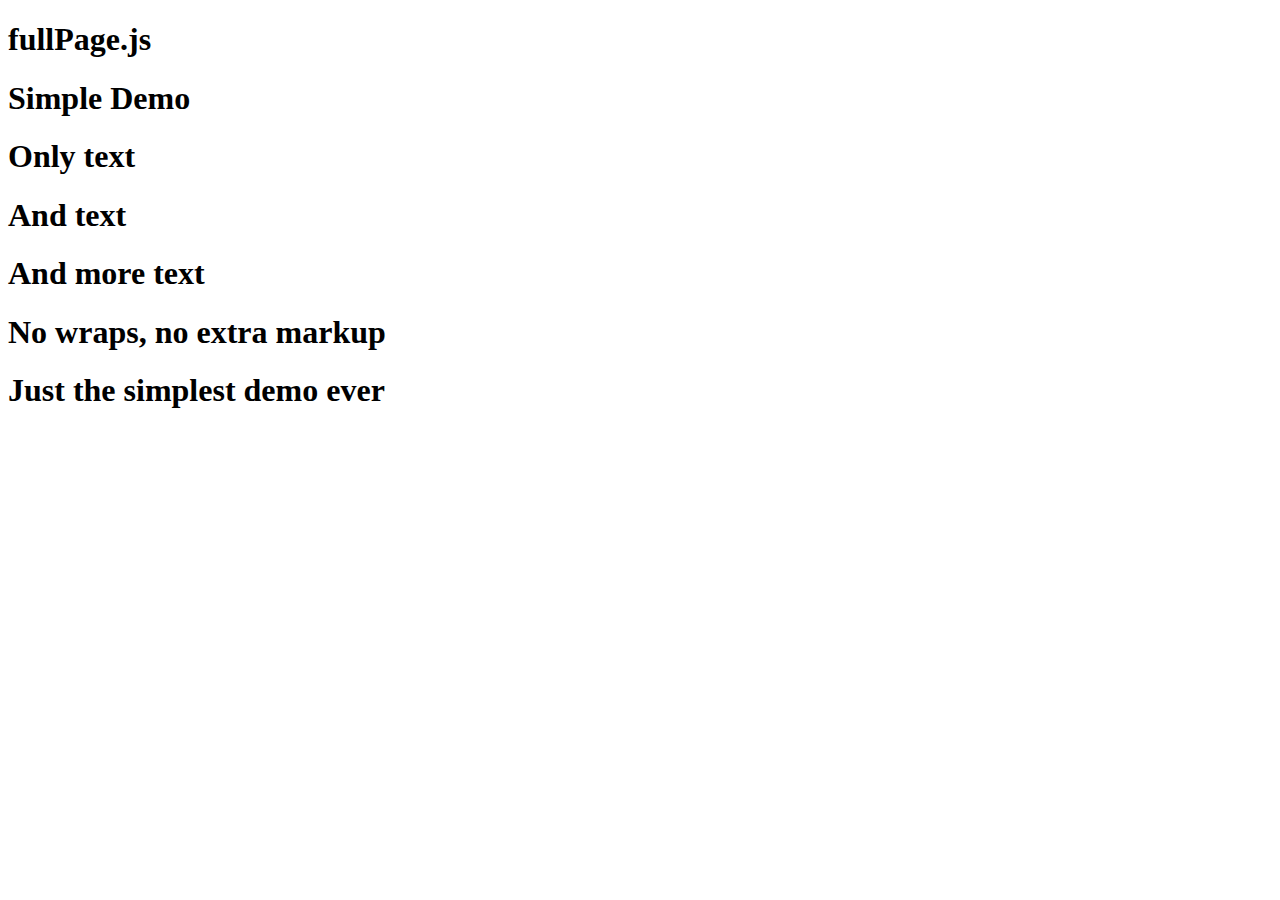
==== index.html @ 3849031d "init commit" ====
<!DOCTYPE html>
<html lang="en">
<head>
	<meta charset="UTF-8">
	<title>数说 - 用数据说话</title>

	<link rel="stylesheet" type="text/css" href="./lib/fullpage/jquery.fullPage.css" />

	<script src="./lib/jquery.min.js"></script>
	<script src="./lib/jquery-ui.min.js"></script>

	<script type="text/javascript" src="./lib/fullpage/jquery.fullPage.min.js"></script>
	<script type="text/javascript">
		$(document).ready(function() {
			$('#fullpage').fullpage({
				sectionsColor: ['#f2f2f2', '#4BBFC3', '#7BAABE', 'whitesmoke', '#ccddff']
			});
		});
	</script>
</head>
<body>
	<div id="fullpage">
	<div class="section active" id="section0"><h1>fullPage.js</h1></div>
	<div class="section" id="section1">
	    <div class="slide "><h1>Simple Demo</h1></div>
	    <div class="slide active"><h1>Only text</h1></div>
	    <div class="slide"><h1>And text</h1></div>
	    <div class="slide"><h1>And more text</h1></div>
	</div>
	<div class="section" id="section2"><h1>No wraps, no extra markup</h1></div>
	<div class="section" id="section3"><h1>Just the simplest demo ever</h1></div>
</div>
	<!-- <div id="background-layer"></div> -->
	<!-- <div id="lines-layer"></div> -->
	<!-- <div id="content-layer"></div> -->
</body>
</html>
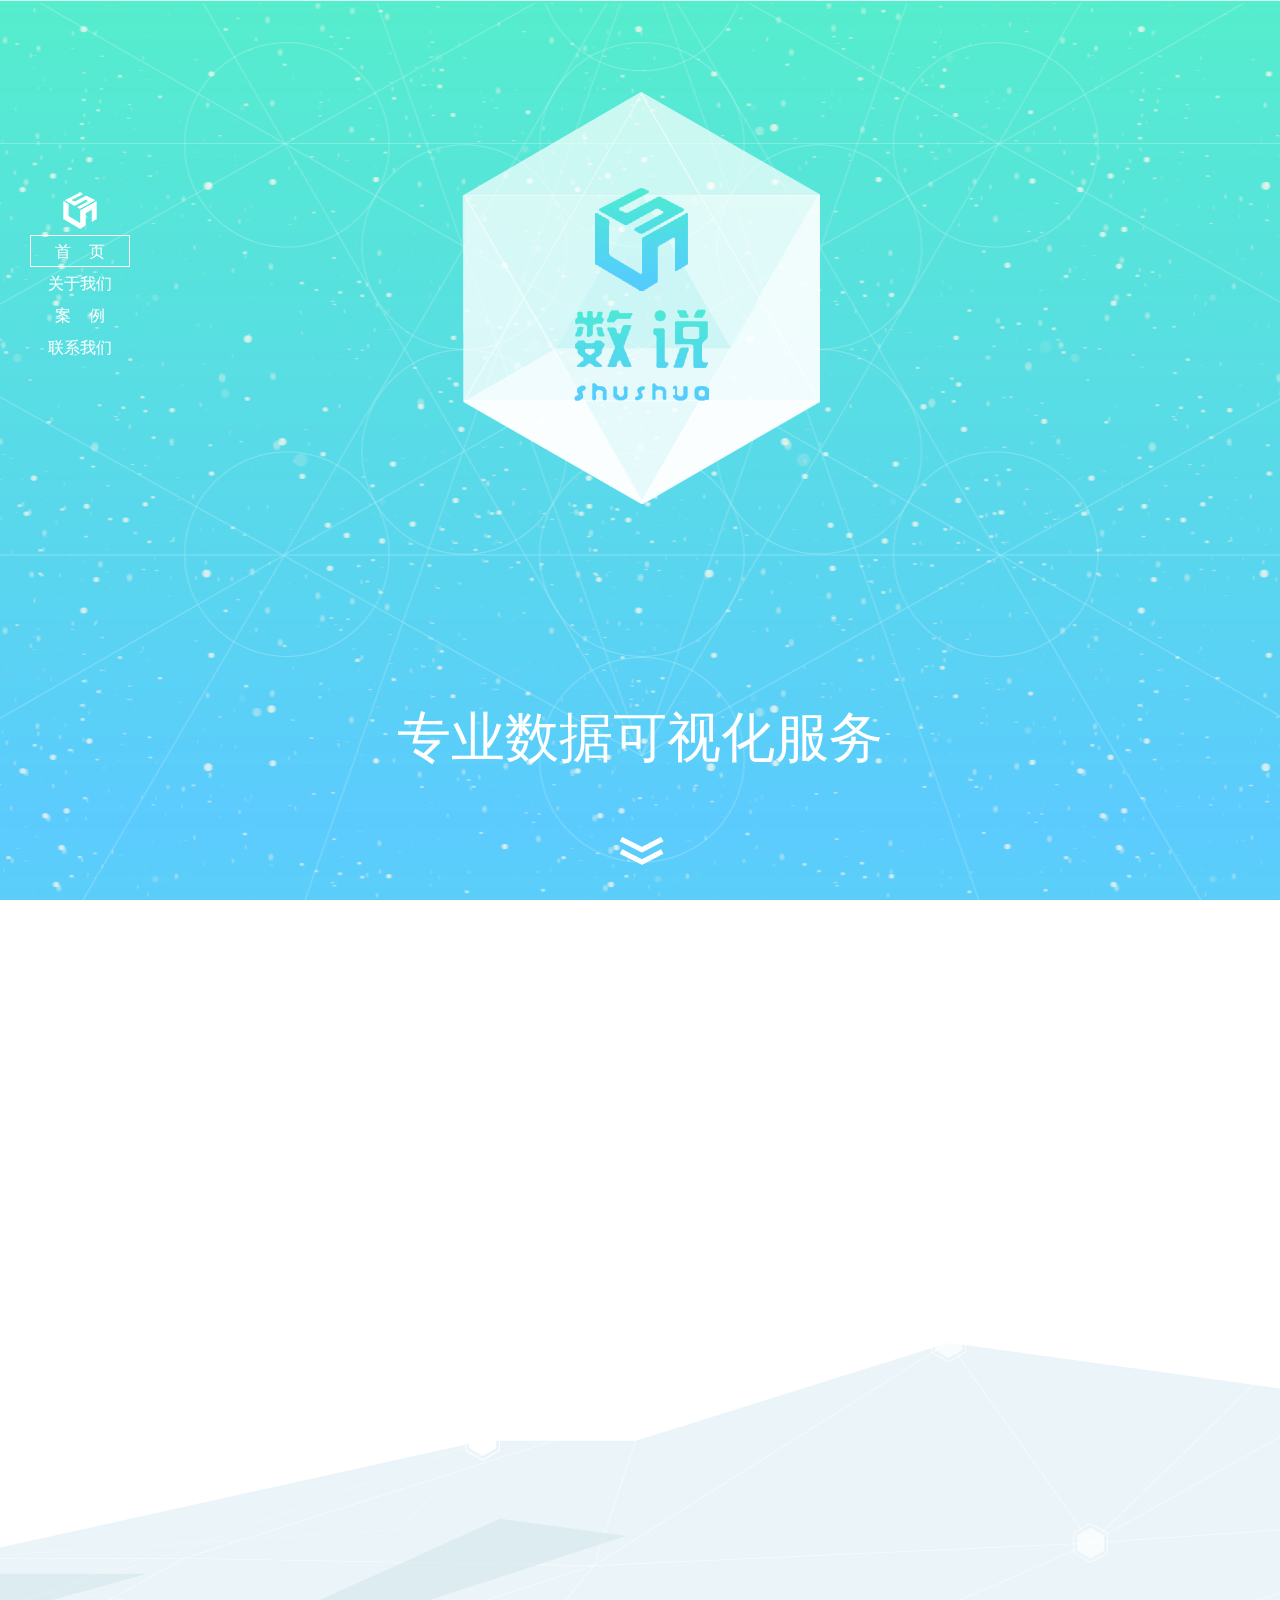
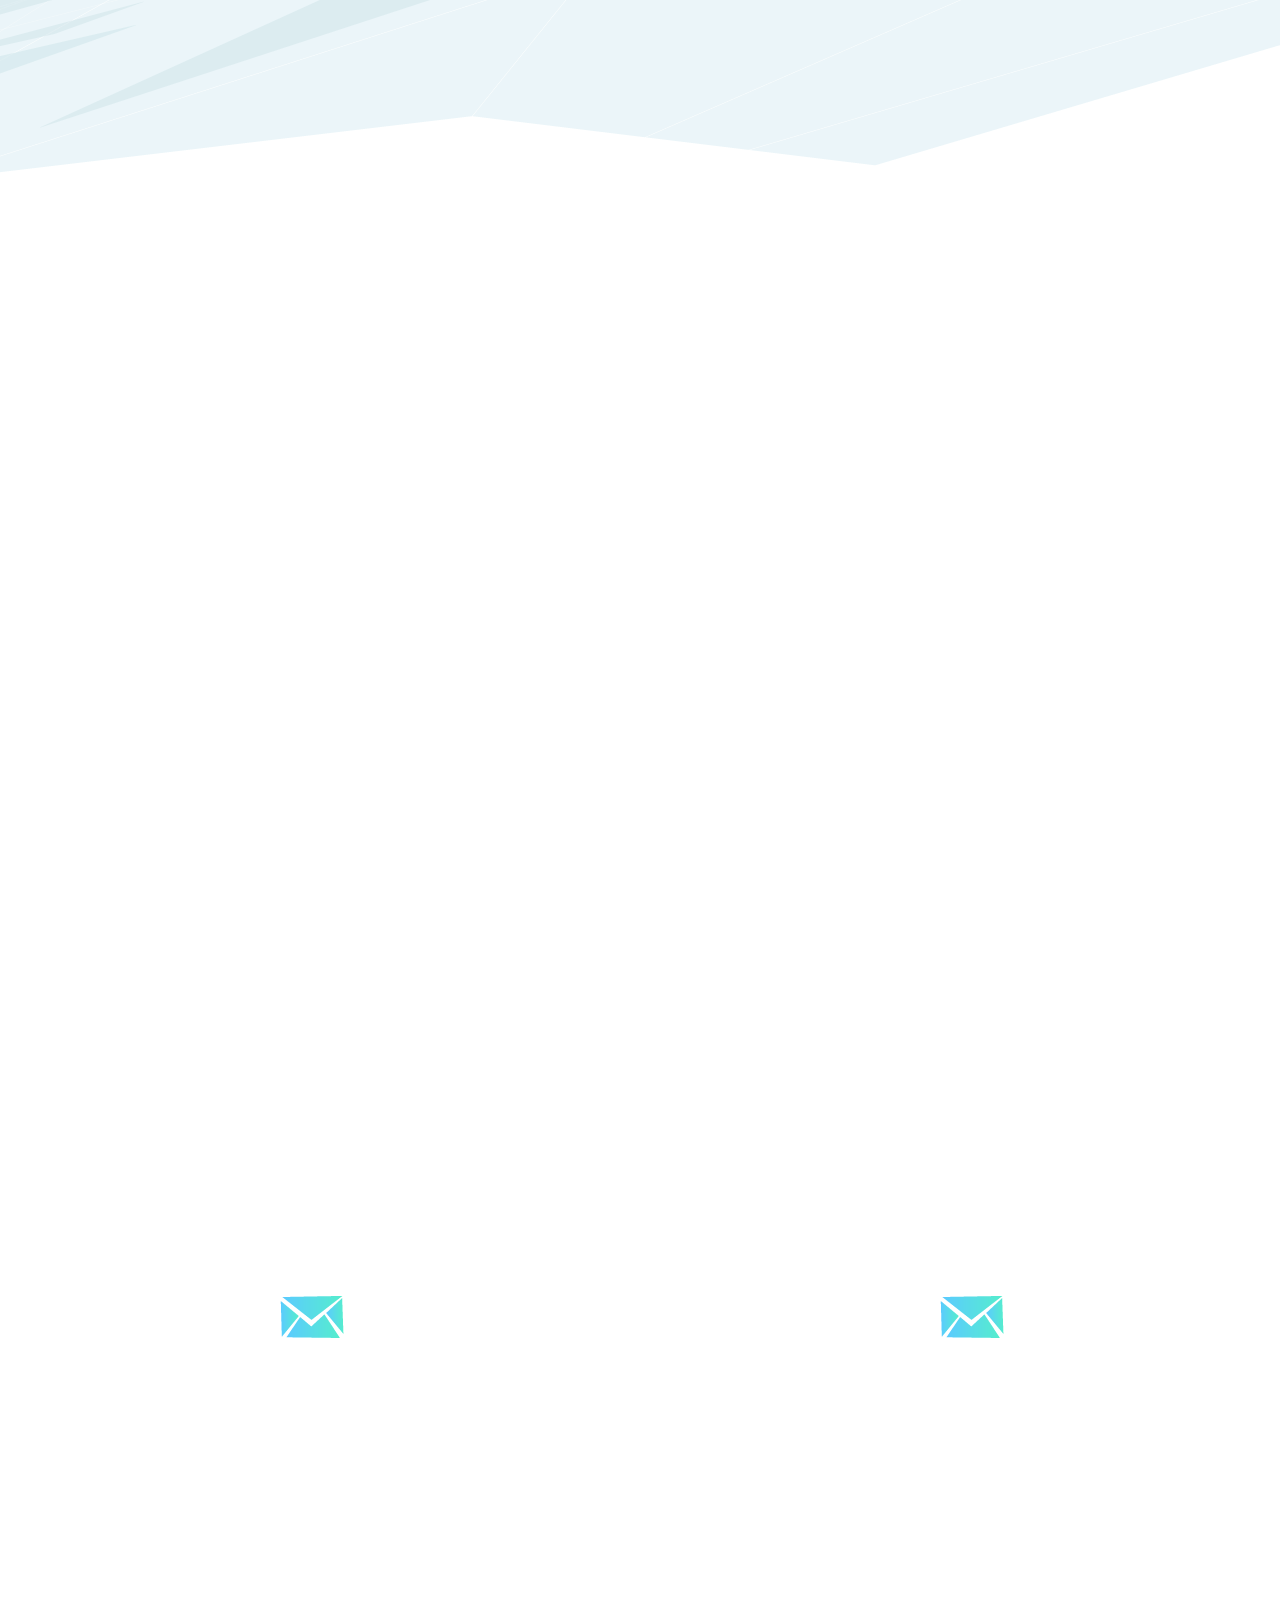
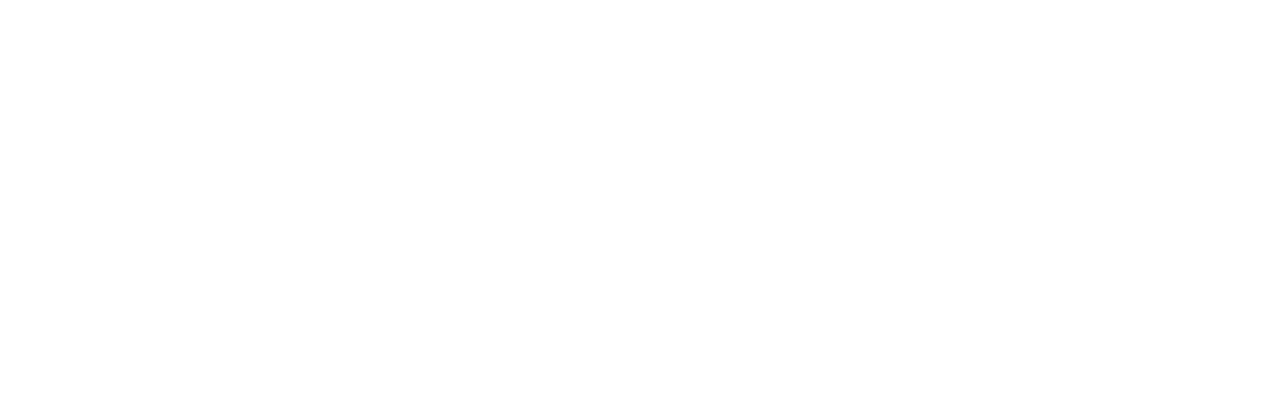
==== commit 8d940e6c: "complete 50% commit" ====
--- a/index.html
+++ b/index.html
@@ -2,36 +2,211 @@
 <html lang="en">
 <head>
 	<meta charset="UTF-8">
+
+    <meta name="viewport" content="width=device-width, initial-scale=1, maximum-scale=1">
 	<title>数说 - 用数据说话</title>
 
-	<link rel="stylesheet" type="text/css" href="./lib/fullpage/jquery.fullPage.css" />
-
-	<script src="./lib/jquery.min.js"></script>
-	<script src="./lib/jquery-ui.min.js"></script>
-
-	<script type="text/javascript" src="./lib/fullpage/jquery.fullPage.min.js"></script>
-	<script type="text/javascript">
-		$(document).ready(function() {
-			$('#fullpage').fullpage({
-				sectionsColor: ['#f2f2f2', '#4BBFC3', '#7BAABE', 'whitesmoke', '#ccddff']
-			});
-		});
-	</script>
+	<link rel="stylesheet" type="text/css" href="./css/main.css" />
+    <link rel="stylesheet" type="text/css" href="./css/fixed-positioning.css" />
+
+	<script src="./js/jquery.min.js"></script>
+
 </head>
 <body>
-	<div id="fullpage">
-	<div class="section active" id="section0"><h1>fullPage.js</h1></div>
-	<div class="section" id="section1">
-	    <div class="slide "><h1>Simple Demo</h1></div>
-	    <div class="slide active"><h1>Only text</h1></div>
-	    <div class="slide"><h1>And text</h1></div>
-	    <div class="slide"><h1>And more text</h1></div>
-	</div>
-	<div class="section" id="section2"><h1>No wraps, no extra markup</h1></div>
-	<div class="section" id="section3"><h1>Just the simplest demo ever</h1></div>
-</div>
-	<!-- <div id="background-layer"></div> -->
-	<!-- <div id="lines-layer"></div> -->
-	<!-- <div id="content-layer"></div> -->
+    <div id="mid-layer" data-0="background-position: 50% 0%;" data-end="background-position: 50% 30%"></div>
+    <div id="background-layer" data-0="background-position: 50% 0%;" data-end="background-position: 50% 12%"></div>
+    <ul id="nav">
+        <div id="nav-logo"></div>
+        <li>首&nbsp;&nbsp;&nbsp;&nbsp;页</li>
+        <li>关于我们</li>
+        <li>案&nbsp;&nbsp;&nbsp;&nbsp;例</li>
+        <li>联系我们</li>
+        <div id="cur-section"></div>
+    </ul>
+
+    <div id="first-section" data-0p="opacity[quadratic]: 1;" data-25p=" opacity: 0.2;">
+        <div id="logo-background"><div id="logo"></div></div>
+        <div id="slogan">专业数据可视化服务</div>
+        <div id="down-arrow"></div>
+    </div>
+
+    <div id="second-section">
+        <div id="sea" data-25p="opacity: 0.2;" data-50p="opacity: 1;"></div>
+    </div>
+
+    <div id="third-section">
+        <div class="section-title">案&nbsp;&nbsp;&nbsp;&nbsp;例</div>
+        <div class="prj-block">
+            <div class="prj-line first-line">
+                <ul class="prj-wrap-odd fix">
+                    <li class="prj"></li>
+                    <li class="prj"></li>
+                    <li class="prj"></li>
+                </ul>
+            </div>
+            <div class="prj-line">
+                <ul class="prj-wrap-even fix">
+                    <li class="prj"></li>
+                    <li class="prj"></li>
+                    <li class="prj"></li>
+                    <li class="prj"></li>
+                </ul>
+            </div>
+            <div class="prj-line">
+                <ul class="prj-wrap-odd fix">
+                    <li class="prj"></li>
+                    <li class="prj"></li>
+                    <li class="prj"></li>
+                </ul>
+            </div>
+        </div>
+        <div id="more">查看更多</div>
+    </div>
+
+    <div id="forth-section">
+        <div class="section-title">联系我们</div>
+        <div class="cnt-line">
+            <div class="cnt-wrap fix">
+                <div class="cnt email first-cnt">
+                    <div class="cnt-title">邮箱</div>
+                    <div class="cnt-detail"><a href="mailto:f-cube@baidu.com" onclick="javascript:;">f-cube@baidu.com</a></div>
+                </div>
+                <div class="cnt qq">
+                    <div class="cnt-title">QQ</div>
+                    <div class="cnt-detail">234589330</div>
+                </div>
+                <div class="cnt addr">
+                    <div class="cnt-title">地址</div>
+                    <div class="cnt-detail">北京市海淀区上地十街</div>
+                </div>
+            </div>
+        </div>
+        <div class="footer">
+                <ul class="friend-wrap fix">
+                    <li class="friend-link baidu-bim">BIM营销研究院</li>
+                    <li class="friend-link baidu-map">百度地图</li>
+                    <li class="friend-link baidu-tieba">百度贴吧</li>
+                    <li class="friend-link baidu-brand">品牌数字资产榜</li>
+                    <li class="friend-link baidu-daiyan">百度代言</li>
+                </ul>
+            <div class="copyright">&copy; 2014 Baidu. All rights reserved.</div>
+        </div>
+    </div>
+
+    <div id="skrollr-body"></div>
+
+
+    <script type="text/javascript" src="./js/skrollr.min.js"></script>
+    <script type="text/javascript" src="./js/jquery.mousewheel.min.js"></script>
+
+    <!--[if lt IE 9]>
+    <script type="text/javascript" src="../skrollr-ie/dist/skrollr.ie.min.js"></script>
+    <![endif]-->
+
+    <script type="text/javascript">
+        var s = skrollr.init({
+            edgeStrategy: 'set',
+            smoothScrolling: true,
+            easing: {
+                WTF: Math.random,
+                inverted: function(p) {
+                    return 1-p;
+                }
+
+            }
+        });
+
+        $(function(){
+
+            var isInProcess = false;
+
+
+            var scrollHandler = function(e, d) {
+
+                var direction = 0;  // -1：向下 1：向上
+
+                if (isInProcess) return;
+                isInProcess = true;
+
+                if (e.type == 'keydown') {
+                    if (e.keyCode === 37 || e.keyCode === 38) direction = 1;  // 向上
+                    else if(e.keyCode === 39 || e.keyCode === 40 || e.keyCode === 32) direction = -1;  // 向下
+                    else direction = 0;
+                } else {
+                    direction= e.deltaY;
+                }
+
+                s.animateTo(s.getScrollTop() - direction * $(window).height(), {
+                    duration: 800,
+                    easing: 'swing',
+                    done: function(){
+                        isInProcess = false;
+                    }
+                });
+            };
+
+            var resizeSectionHandler = function(){
+                var sectionHeight = $(window).height();
+
+                $.each($('#cur-section')[0].dataset, function(idx, ele){
+                    $('#cur-section').removeAttr('data-' + idx );
+                });
+
+                $('#cur-section')
+                        .attr('data-0', 'top[swing]: 55px')
+                        .attr('data-' + 1 * sectionHeight, 'top: 87px')
+                        .attr('data-' + 2 * sectionHeight, 'top: 119px')
+                        .attr('data-' + 3 * sectionHeight, 'top: 161px');
+                s.refresh($('#cur-section'));
+
+                $('#first-section, #second-section, #third-section, #forth-section').height(sectionHeight+'px');
+
+                var curSectionIndex = Math.ceil(s.getScrollTop()/sectionHeight-0.5);
+                s.setScrollTop(curSectionIndex * sectionHeight);
+            };
+
+            var resizeSection3Handler = function(){
+                var sectionHeight = $(window).height(),
+                    sectionWidth = $(window).width(),
+                    ratio = Math.min(sectionHeight/1050, Math.min(sectionWidth, 976)/976);
+
+                $('.prj').width($('.prj').width() * ratio);
+                $('.prj').height($('.prj').height() * ratio);
+                $('.prj').css('background-size', 244 * ratio + 'px ' + 280 * ratio + 'px');
+
+                $('.prj-wrap-odd').css('width', 3 * $('.prj').width() + 'px');
+                $('.prj-wrap-even').css('width', 4 * $('.prj').width() + 'px');
+                $('.prj-wrap-odd, .prj-wrap-even').css('height', $('.prj').height() + 'px');
+
+                $('.prj-line').css('height', $('.prj').height() + 'px');
+                $('.prj-line').css('margin-top', -71 * ratio + 'px');
+
+                $('.prj-block').css('width', 4 * $('.prj').width * ratio + 'px');
+                $('.prj-block').css('margin-top', -(3 * $('.prj').height - 2 * $('.prj-line').css('margin-top')) / 2  + 'px');
+                $('.prj-block').css('margin-left', -$('.prj-block').css('width') / 2 + 'px' );
+            }
+
+
+
+            $(document).mousewheel(scrollHandler);
+            $(document).keydown(scrollHandler);
+            resizeSectionHandler();
+            resizeSection3Handler();
+
+            $('#nav li').click(function(e){
+                s.animateTo($(e.target).index() * $(window).height(), {
+                    duration: 800,
+                    easing: 'swing'
+                });
+            });
+
+
+            $(window).resize(function(){
+                resizeSectionHandler();
+                resizeSection3Handler();
+            });
+        });
+    </script>
+
 </body>
 </html>--- a/css/main.css
+++ b/css/main.css
@@ -0,0 +1,326 @@
+*
+{
+    padding: 0;
+    margin: 0;
+}
+html, body {
+    line-height: 1;
+    min-height:100%;
+    font-family: Arial, 'Hiragino Sans GB', 'Microsoft YaHei','WenQuanYi Micro Hei', sans-serif;
+}
+html
+{
+    /*overflow-x:auto;*/
+    /*overflow-y:hidden;*/
+    /*_overflow-x:auto;*/
+    /*_overflow-y:hidden;} *//*用来隐藏html的滚动条*/
+}
+
+body {
+    /*margin:0;  *//* 必须 */
+    /*height:100%; *//* 必须 */
+    /*overflow-y:auto;*//* 必须 */
+    /*_margin:0;  *//* 必须 */
+    /*_height:100%; *//* 必须 */
+    /*_overflow-y:auto;*//* 必须 */
+}
+#background-layer, #mid-layer, #content-layer
+{
+    z-index:50;
+    top:0;
+    left:0;
+    width:100%;
+    height:100%;
+    background:url('../images/bg2.png') no-repeat 0% 0%;
+}
+#mid-layer
+{
+    z-index: 49;
+    background:url('../images/bg1.png') no-repeat 0% 0%;
+}
+#background-layer
+{
+    z-index: 48;
+    background:url('../images/bg0.png') no-repeat 0% 0%;
+}
+#nav
+{
+    width: 100px;
+    z-index: 52;
+    list-style-type: none;
+    position: fixed;
+    top: 20%;
+    left: 30px;
+    padding-top: 10px;
+}
+#nav-logo
+{
+    height: 40px;
+    width: 100%;
+    background: url('../images/nav-logo.png') no-repeat 50% 0%;
+    padding-bottom: 5px;
+    border-bottom: 1px #fff solid;
+}
+#nav li
+{
+    height: 32px;
+    line-height: 32px;
+    font-size: 16px;
+    text-align: center;
+    color: #fff;
+}
+#nav li:hover
+{
+    border: 1px #fff solid;
+    margin: -1px;
+    cursor: pointer;
+}
+#cur-section
+{
+    width: 98px;
+    height: 30px;
+    border: 1px #fff solid;
+    position: absolute;
+    top: 55px;
+    left: 0;
+}
+#first-section, #second-section, #third-section, #forth-section
+{
+    position: relative;
+    overflow: hidden;
+    /*background-color: rgba(255, 0, 0, 0.6);*/
+    z-index: 51;
+}
+/*#second-section*/
+/*{*/
+    /*background-color: rgba(0, 255, 0, 0.3);*/
+/*}*/
+/*#third-section*/
+ /*{*/
+    /*position: relative;*/
+    /*z-index: 51;*/
+ /*}*/
+/*#forth-section*/
+/*{*/
+    /*background-color: rgba(255, 255, 0, 0.3);*/
+/*}*/
+
+#logo-background
+{
+    width: 359px;
+    max-width: 359px;
+    height: 414px;
+    max-height: 414px;
+    background:url('../images/logo-background.png') no-repeat 0% 0%;
+    position: absolute;
+    left: 50%;
+    margin-left: -179px;
+    top: 10%;
+    z-index: 51;
+}
+#logo
+{
+    width: 151px;
+    max-width: 151px;
+    height: 230px;
+    max-height: 230px;
+    position: absolute;
+    left: 50%;
+    top: 50%;
+    margin-left: -75px;
+    margin-top: -115px;
+    background:url('../images/logo.png') no-repeat 0% 0%;
+}
+#slogan
+{
+    position: absolute;
+    color: #fff;
+    width: 100%;
+    text-align: center;
+    font-size: 3.4em;
+    font-weight: 100;
+    bottom: 15%;
+    z-index: 51;
+}
+#down-arrow
+{
+    width: 59px;
+    height: 42px;
+    position: absolute;
+    background: url('../images/down-arrow.png') no-repeat 0% 0%;
+    left: 50%;
+    bottom: 3%;
+    margin-left: -30px;
+    z-index: 51;
+}
+#sea
+{
+    width: 1700px;
+    height: 564px;
+    position: absolute;
+    background: url('../images/sea.png') no-repeat 0% 0%;
+    left: 50%;
+    bottom: 0%;
+    /*margin-top: -282px;*/
+    margin-left: -850px;
+    z-index: 51;
+}
+.prj-block
+{
+    width: 976px;
+    max-width: 976px;
+    position: absolute;
+    top: 50%;
+    left: 50%;
+    margin-top: -349px;
+    margin-left: -488px;
+}
+.prj-line
+{
+    /*background-color: rgba(0, 255, 0, 0.3);*/
+    height: 280px;
+    width: 100%;
+    margin-top: -71px;
+}
+.first-line
+{
+    /*background-color: rgba(0, 0, 255, 0.3);*/
+    margin-top: 0px!important;
+    /*top: 50%;*/
+}
+.prj-wrap-odd, .prj-wrap-even
+{
+    margin: 0 auto;
+    list-style-type: none;
+}
+.prj-wrap-odd
+{
+    width: 732px;
+}
+.prj-wrap-even
+{
+    width: 976px;
+}
+.prj
+{
+    width: 244px;
+    height: 280px;
+    background:url('../images/project.png') no-repeat 0% 0%;
+    float: left;
+    margin-left: -2px;
+    background-size: 244px 280px;
+}
+.fix
+{
+    *zoom:1;
+}
+.fix:after
+{
+    display:table;
+    content:'';
+    clear:both;
+}
+.section-title, #more
+{
+    width: 120px;
+    height: 50px;
+    line-height: 50px;
+    text-align: center;
+    color: #fff;
+    position: absolute;
+    left: 50%;
+    margin-left: -60px;
+}
+.section-title
+{
+    border-top: 2px #fff solid;
+}
+#more
+{
+    border: 1px #fff solid;
+    border-radius: 5px;
+    bottom: 3%;
+}
+.cnt-line
+{
+    margin-top: 10%;
+    width: 100%;
+    height: 280px;
+}
+.cnt-wrap
+{
+    width: 960px;
+    margin: 0 auto;
+    border-bottom: 1px #fff solid;
+}
+.cnt
+{
+    width: 300px;
+    height: 280px;
+    margin-left: 30px;
+    border-top: 1px #fff solid;
+    float: left;
+    background: url('../images/email.png') no-repeat 50% 10%;
+}
+.first-cnt
+{
+    margin-left: 0;
+}
+.qq
+{
+    background-image: url('../images/qq.png');
+}
+.location
+{
+    background-image: url('../images/location.png');
+
+}
+.cnt-title, .cnt-detail
+{
+    color: #fff;
+    font-size: 1.2em;
+    width: 100%;
+    text-align: center;
+    margin-top: 70%;
+}
+.cnt-detail
+{
+    margin-top: 15px;
+}
+.cnt-detail a:link
+{
+    color: #fff;
+}
+.footer
+{
+    position: absolute;
+    bottom: 0;
+    color: #fff;
+    width: 100%;
+    height: 240px;
+    background-color: #f7f7f7;
+    background-color: rgba(255, 255, 255, 0.3);
+}
+.friend-wrap, .copyright
+{
+    width: 980px;
+    margin: 0 auto;
+    list-style-type: none;
+}
+.friend-link
+{
+    height: 62px;
+    line-height: 62px;
+    margin-top: 5%;
+    margin-left: 40px;
+    background: url('../images/friend-link.png') no-repeat 0 0;
+    padding-left: 70px;
+    float: left;
+}
+.copyright
+{
+    margin-top:  30px;
+    margin-top:  30px;
+    text-align: center;
+}
+
--- a/css/fixed-positioning.css
+++ b/css/fixed-positioning.css
@@ -0,0 +1,46 @@
+/*
+ * This file is NOT needed in order to use skrollr.
+ * The demo uses it and it may help you as well.
+ */
+
+
+html, body {
+	width:100%;
+	height:100%;
+	padding:0;
+	margin:0;
+	overflow-x:hidden;
+}
+
+.skrollable {
+	/*
+	 * First-level skrollables are positioned relative to window
+	 */
+	position:fixed;
+
+	/*
+	 * Skrollables by default have a z-index of 100 in order to make it easy to position elements in front/back without changing each skrollable
+	 */
+	z-index:100;
+}
+
+.skrollr-mobile .skrollable {
+	/*
+		May cause issues on Android default browser (see #331 on GitHub).
+	*/
+	position:absolute;
+}
+
+.skrollable .skrollable {
+	/*
+	 * Second-level skrollables are positioned relative their parent skrollable
+	 */
+	position:absolute;
+}
+
+.skrollable .skrollable .skrollable {
+	/*
+	 * Third-level (and below) skrollables are positioned static
+	 */
+	position:static;
+}
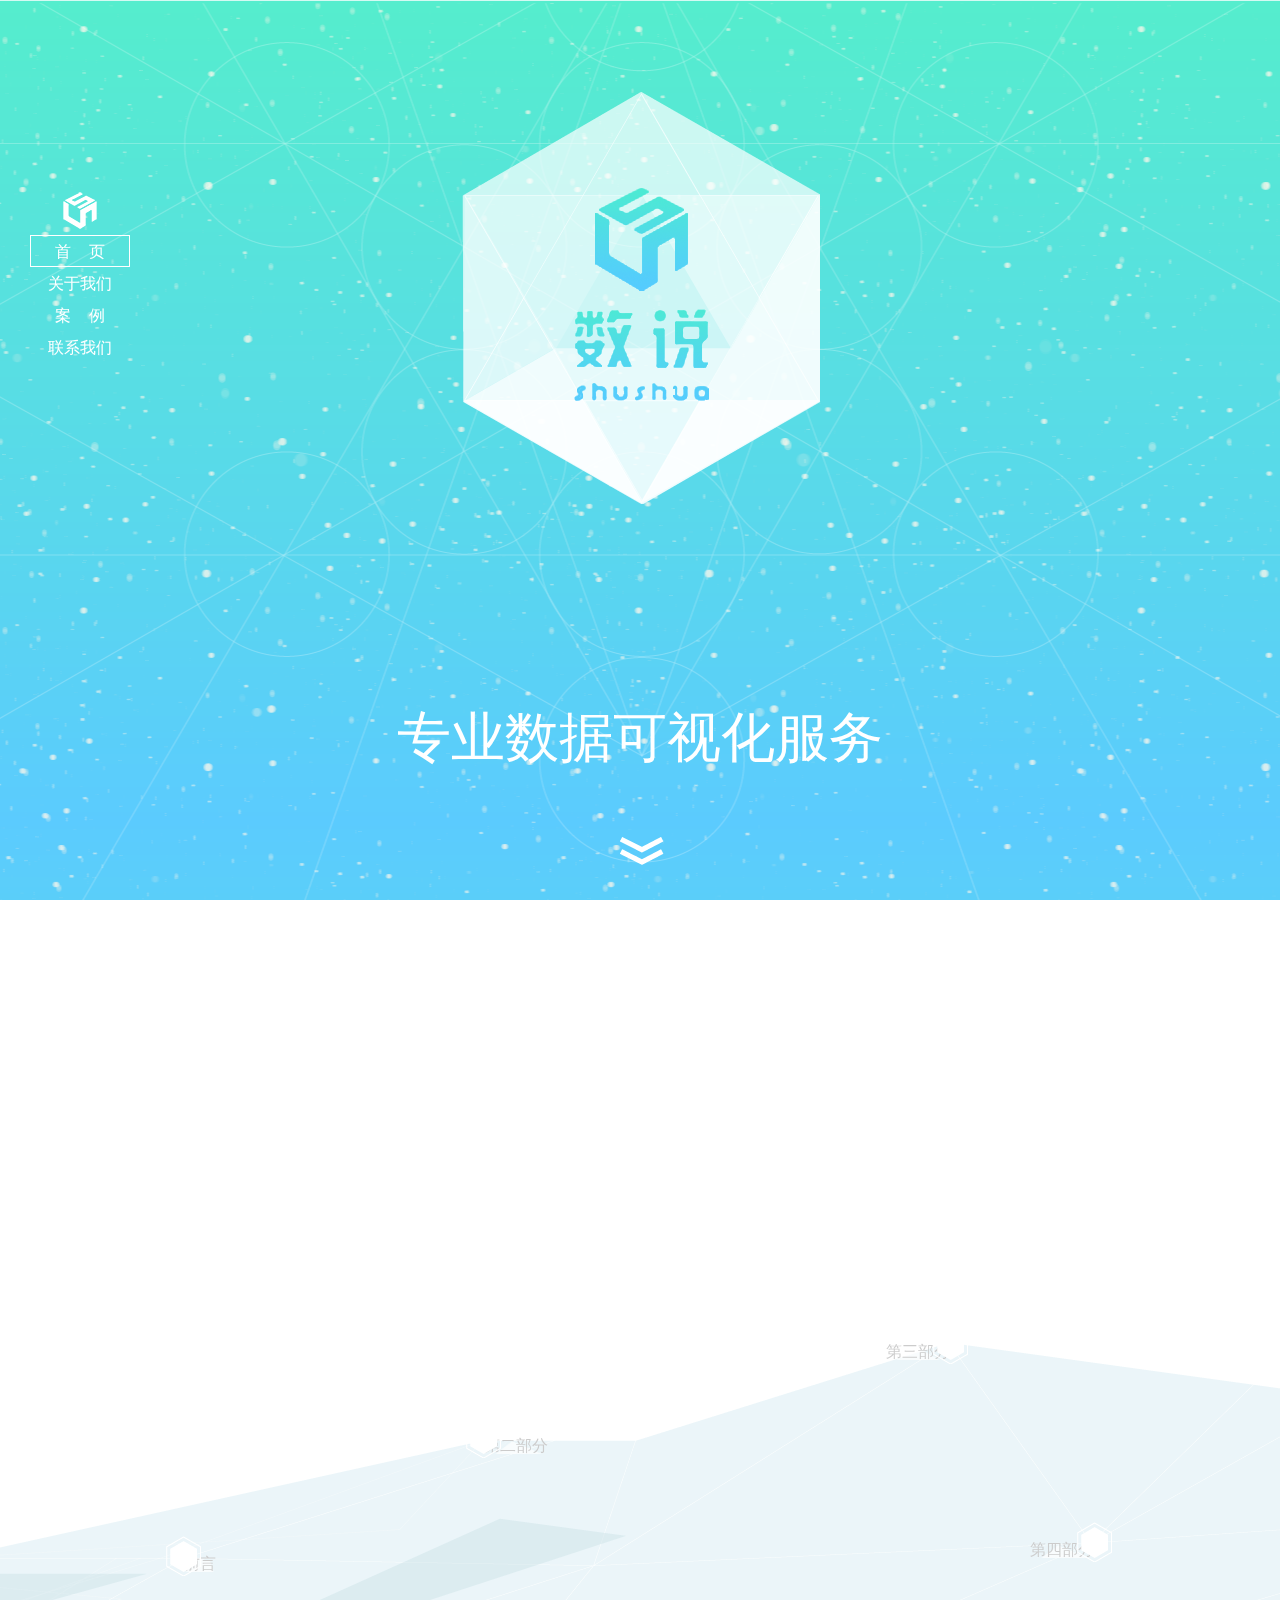
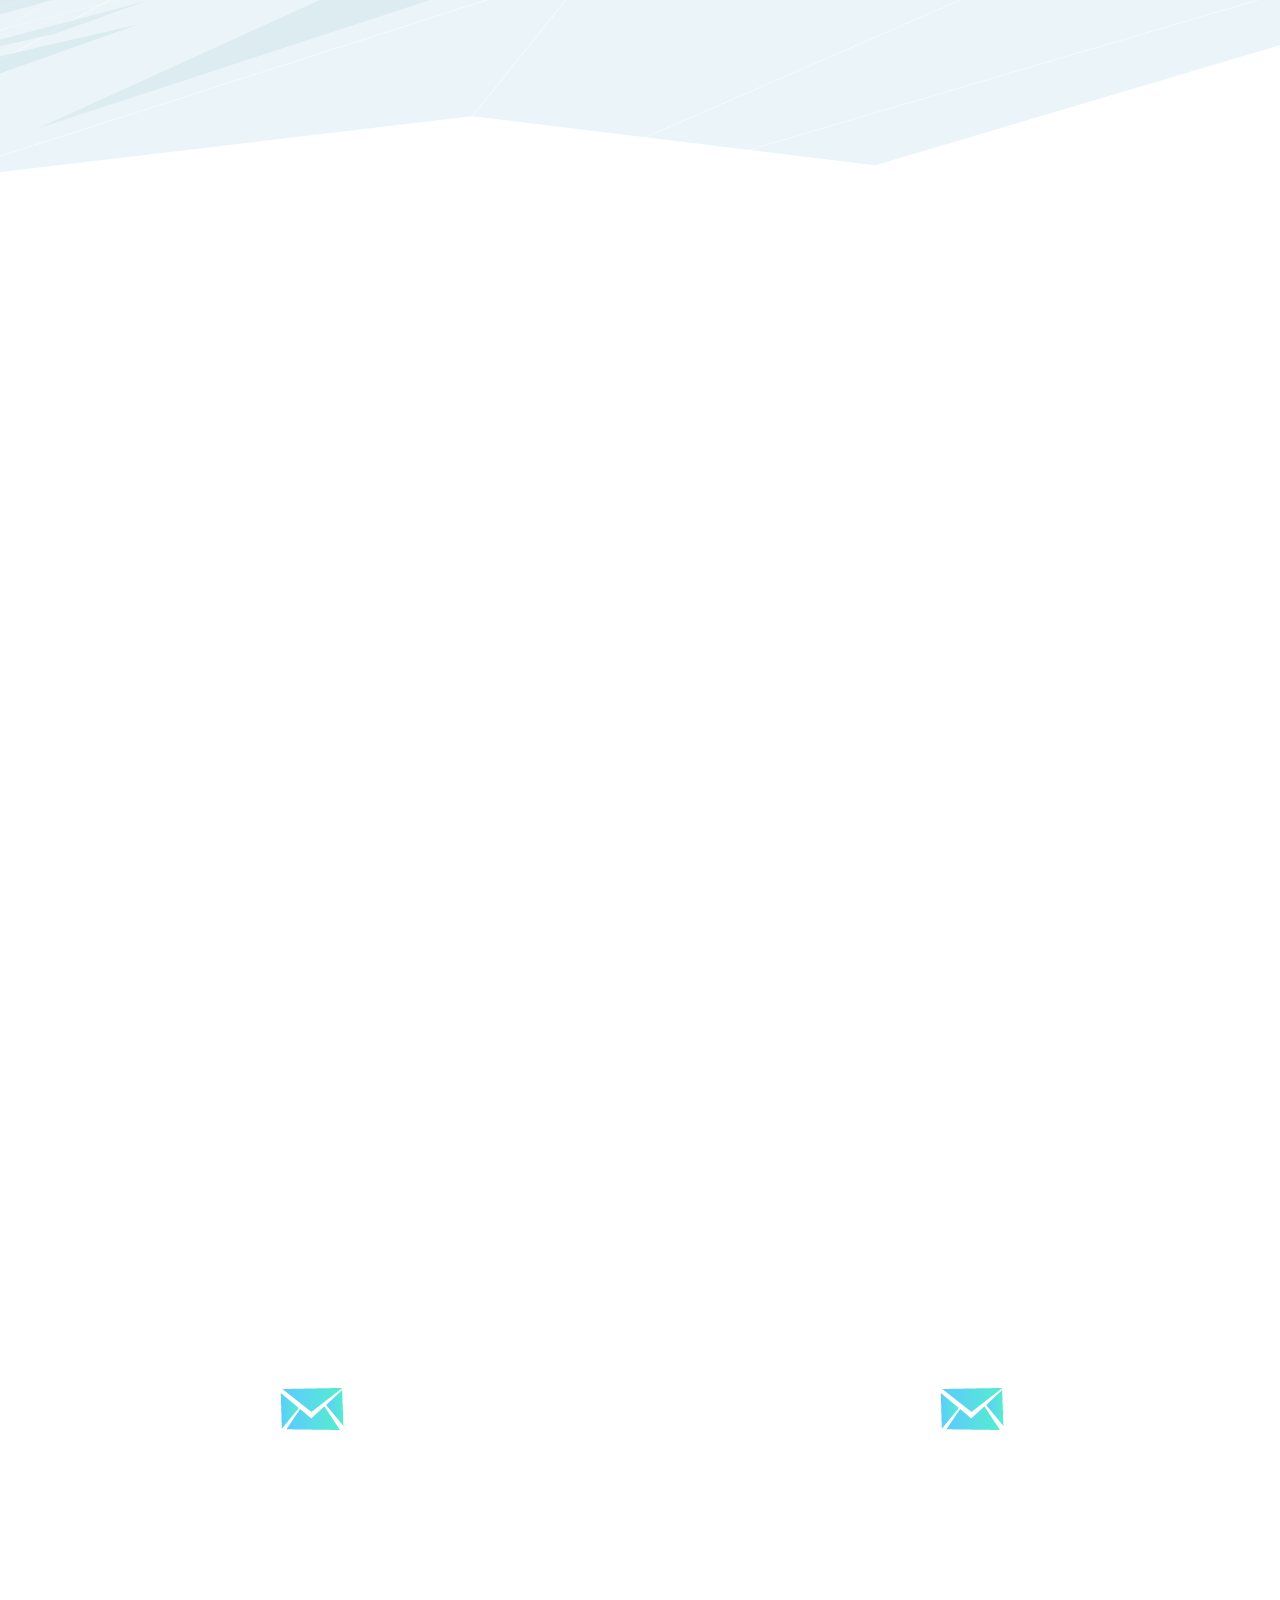
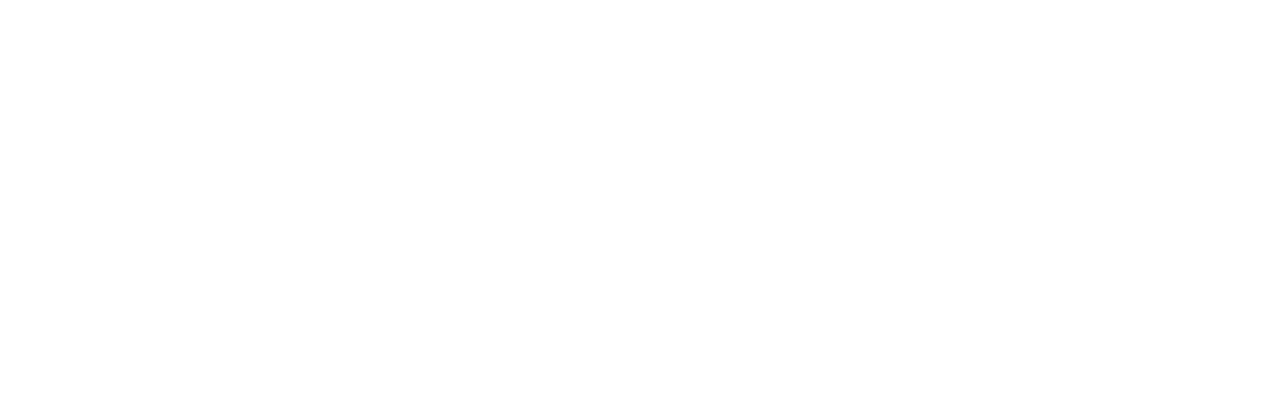
==== commit 1411288f: "first draft of shushuo homepage" ====
--- a/index.html
+++ b/index.html
@@ -31,34 +31,568 @@
     </div>
 
     <div id="second-section">
-        <div id="sea" data-25p="opacity: 0.2;" data-50p="opacity: 1;"></div>
+        <div id="sea" data-25p="opacity: 0.2;" data-50p="opacity: 1;">
+            <div id="intro1-hover">前言</div>
+            <div id="intro2-hover">第二部分</div>
+            <div id="intro3-hover">第三部分</div>
+            <div id="intro4-hover">第四部分</div>
+            <div class="intro" id="intro1"></div>
+            <div class="intro" id="intro2"></div>
+            <div class="intro" id="intro3"></div>
+            <div class="intro" id="intro4"></div>
+        </div>
     </div>
 
     <div id="third-section">
         <div class="section-title">案&nbsp;&nbsp;&nbsp;&nbsp;例</div>
         <div class="prj-block">
-            <div class="prj-line first-line">
-                <ul class="prj-wrap-odd fix">
-                    <li class="prj"></li>
-                    <li class="prj"></li>
-                    <li class="prj"></li>
-                </ul>
-            </div>
-            <div class="prj-line">
-                <ul class="prj-wrap-even fix">
-                    <li class="prj"></li>
-                    <li class="prj"></li>
-                    <li class="prj"></li>
-                    <li class="prj"></li>
-                </ul>
-            </div>
-            <div class="prj-line">
-                <ul class="prj-wrap-odd fix">
-                    <li class="prj"></li>
-                    <li class="prj"></li>
-                    <li class="prj"></li>
-                </ul>
-            </div>
+            <ul class="prj-wrap-odd first-line fix">
+                <li class="prj"></li>
+                <li class="prj"></li>
+                <li class="prj"></li>
+            </ul>
+            <ul class="prj-wrap-even fix">
+                <li class="prj"></li>
+                <li class="prj"></li>
+                <li class="prj"></li>
+                <li class="prj"></li>
+            </ul>
+            <ul class="prj-wrap-odd fix">
+                <li class="prj"></li>
+                <li class="prj"></li>
+                <li class="prj"></li>
+            </ul>
+
+            <!-- display:none start -->
+            <ul class="prj-wrap-even fix appended">
+                <li class="prj"></li>
+                <li class="prj"></li>
+                <li class="prj"></li>
+                <li class="prj"></li>
+            </ul>
+            <ul class="prj-wrap-odd fix appended">
+                <li class="prj"></li>
+                <li class="prj"></li>
+                <li class="prj"></li>
+            </ul>
+            <ul class="prj-wrap-even fix appended">
+                <li class="prj"></li>
+                <li class="prj"></li>
+                <li class="prj"></li>
+                <li class="prj"></li>
+            </ul>
+            <ul class="prj-wrap-odd fix appended">
+                <li class="prj"></li>
+                <li class="prj"></li>
+                <li class="prj"></li>
+            </ul>
+            <!-- display:none end -->
+
+            <!-- display:none start -->
+            <ul class="prj-wrap-even fix appended">
+                <li class="prj"></li>
+                <li class="prj"></li>
+                <li class="prj"></li>
+                <li class="prj"></li>
+            </ul>
+            <ul class="prj-wrap-odd fix appended">
+                <li class="prj"></li>
+                <li class="prj"></li>
+                <li class="prj"></li>
+            </ul>
+            <ul class="prj-wrap-even fix appended">
+                <li class="prj"></li>
+                <li class="prj"></li>
+                <li class="prj"></li>
+                <li class="prj"></li>
+            </ul>
+            <ul class="prj-wrap-odd fix appended">
+                <li class="prj"></li>
+                <li class="prj"></li>
+                <li class="prj"></li>
+            </ul>
+            <!-- display:none end -->
+            <!-- display:none start -->
+            <ul class="prj-wrap-even fix appended">
+                <li class="prj"></li>
+                <li class="prj"></li>
+                <li class="prj"></li>
+                <li class="prj"></li>
+            </ul>
+            <ul class="prj-wrap-odd fix appended">
+                <li class="prj"></li>
+                <li class="prj"></li>
+                <li class="prj"></li>
+            </ul>
+            <ul class="prj-wrap-even fix appended">
+                <li class="prj"></li>
+                <li class="prj"></li>
+                <li class="prj"></li>
+                <li class="prj"></li>
+            </ul>
+            <ul class="prj-wrap-odd fix appended">
+                <li class="prj"></li>
+                <li class="prj"></li>
+                <li class="prj"></li>
+            </ul>
+            <!-- display:none end -->
+            <!-- display:none start -->
+            <ul class="prj-wrap-even fix appended">
+                <li class="prj"></li>
+                <li class="prj"></li>
+                <li class="prj"></li>
+                <li class="prj"></li>
+            </ul>
+            <ul class="prj-wrap-odd fix appended">
+                <li class="prj"></li>
+                <li class="prj"></li>
+                <li class="prj"></li>
+            </ul>
+            <ul class="prj-wrap-even fix appended">
+                <li class="prj"></li>
+                <li class="prj"></li>
+                <li class="prj"></li>
+                <li class="prj"></li>
+            </ul>
+            <ul class="prj-wrap-odd fix appended">
+                <li class="prj"></li>
+                <li class="prj"></li>
+                <li class="prj"></li>
+            </ul>
+            <!-- display:none end -->
+            <!-- display:none start -->
+            <ul class="prj-wrap-even fix appended">
+                <li class="prj"></li>
+                <li class="prj"></li>
+                <li class="prj"></li>
+                <li class="prj"></li>
+            </ul>
+            <ul class="prj-wrap-odd fix appended">
+                <li class="prj"></li>
+                <li class="prj"></li>
+                <li class="prj"></li>
+            </ul>
+            <ul class="prj-wrap-even fix appended">
+                <li class="prj"></li>
+                <li class="prj"></li>
+                <li class="prj"></li>
+                <li class="prj"></li>
+            </ul>
+            <ul class="prj-wrap-odd fix appended">
+                <li class="prj"></li>
+                <li class="prj"></li>
+                <li class="prj"></li>
+            </ul>
+            <!-- display:none end -->
+            <!-- display:none start -->
+            <ul class="prj-wrap-even fix appended">
+                <li class="prj"></li>
+                <li class="prj"></li>
+                <li class="prj"></li>
+                <li class="prj"></li>
+            </ul>
+            <ul class="prj-wrap-odd fix appended">
+                <li class="prj"></li>
+                <li class="prj"></li>
+                <li class="prj"></li>
+            </ul>
+            <ul class="prj-wrap-even fix appended">
+                <li class="prj"></li>
+                <li class="prj"></li>
+                <li class="prj"></li>
+                <li class="prj"></li>
+            </ul>
+            <ul class="prj-wrap-odd fix appended">
+                <li class="prj"></li>
+                <li class="prj"></li>
+                <li class="prj"></li>
+            </ul>
+            <!-- display:none end -->
+            <!-- display:none start -->
+            <ul class="prj-wrap-even fix appended">
+                <li class="prj"></li>
+                <li class="prj"></li>
+                <li class="prj"></li>
+                <li class="prj"></li>
+            </ul>
+            <ul class="prj-wrap-odd fix appended">
+                <li class="prj"></li>
+                <li class="prj"></li>
+                <li class="prj"></li>
+            </ul>
+            <ul class="prj-wrap-even fix appended">
+                <li class="prj"></li>
+                <li class="prj"></li>
+                <li class="prj"></li>
+                <li class="prj"></li>
+            </ul>
+            <ul class="prj-wrap-odd fix appended">
+                <li class="prj"></li>
+                <li class="prj"></li>
+                <li class="prj"></li>
+            </ul>
+            <!-- display:none end -->
+            <!-- display:none start -->
+            <ul class="prj-wrap-even fix appended">
+                <li class="prj"></li>
+                <li class="prj"></li>
+                <li class="prj"></li>
+                <li class="prj"></li>
+            </ul>
+            <ul class="prj-wrap-odd fix appended">
+                <li class="prj"></li>
+                <li class="prj"></li>
+                <li class="prj"></li>
+            </ul>
+            <ul class="prj-wrap-even fix appended">
+                <li class="prj"></li>
+                <li class="prj"></li>
+                <li class="prj"></li>
+                <li class="prj"></li>
+            </ul>
+            <ul class="prj-wrap-odd fix appended">
+                <li class="prj"></li>
+                <li class="prj"></li>
+                <li class="prj"></li>
+            </ul>
+            <!-- display:none end -->
+            <!-- display:none start -->
+            <ul class="prj-wrap-even fix appended">
+                <li class="prj"></li>
+                <li class="prj"></li>
+                <li class="prj"></li>
+                <li class="prj"></li>
+            </ul>
+            <ul class="prj-wrap-odd fix appended">
+                <li class="prj"></li>
+                <li class="prj"></li>
+                <li class="prj"></li>
+            </ul>
+            <ul class="prj-wrap-even fix appended">
+                <li class="prj"></li>
+                <li class="prj"></li>
+                <li class="prj"></li>
+                <li class="prj"></li>
+            </ul>
+            <ul class="prj-wrap-odd fix appended">
+                <li class="prj"></li>
+                <li class="prj"></li>
+                <li class="prj"></li>
+            </ul>
+            <!-- display:none end -->
+            <!-- display:none start -->
+            <ul class="prj-wrap-even fix appended">
+                <li class="prj"></li>
+                <li class="prj"></li>
+                <li class="prj"></li>
+                <li class="prj"></li>
+            </ul>
+            <ul class="prj-wrap-odd fix appended">
+                <li class="prj"></li>
+                <li class="prj"></li>
+                <li class="prj"></li>
+            </ul>
+            <ul class="prj-wrap-even fix appended">
+                <li class="prj"></li>
+                <li class="prj"></li>
+                <li class="prj"></li>
+                <li class="prj"></li>
+            </ul>
+            <ul class="prj-wrap-odd fix appended">
+                <li class="prj"></li>
+                <li class="prj"></li>
+                <li class="prj"></li>
+            </ul>
+            <!-- display:none end -->
+            <!-- display:none start -->
+            <ul class="prj-wrap-even fix appended">
+                <li class="prj"></li>
+                <li class="prj"></li>
+                <li class="prj"></li>
+                <li class="prj"></li>
+            </ul>
+            <ul class="prj-wrap-odd fix appended">
+                <li class="prj"></li>
+                <li class="prj"></li>
+                <li class="prj"></li>
+            </ul>
+            <ul class="prj-wrap-even fix appended">
+                <li class="prj"></li>
+                <li class="prj"></li>
+                <li class="prj"></li>
+                <li class="prj"></li>
+            </ul>
+            <ul class="prj-wrap-odd fix appended">
+                <li class="prj"></li>
+                <li class="prj"></li>
+                <li class="prj"></li>
+            </ul>
+            <!-- display:none end -->
+            <!-- display:none start -->
+            <ul class="prj-wrap-even fix appended">
+                <li class="prj"></li>
+                <li class="prj"></li>
+                <li class="prj"></li>
+                <li class="prj"></li>
+            </ul>
+            <ul class="prj-wrap-odd fix appended">
+                <li class="prj"></li>
+                <li class="prj"></li>
+                <li class="prj"></li>
+            </ul>
+            <ul class="prj-wrap-even fix appended">
+                <li class="prj"></li>
+                <li class="prj"></li>
+                <li class="prj"></li>
+                <li class="prj"></li>
+            </ul>
+            <ul class="prj-wrap-odd fix appended">
+                <li class="prj"></li>
+                <li class="prj"></li>
+                <li class="prj"></li>
+            </ul>
+            <!-- display:none end -->
+            <!-- display:none start -->
+            <ul class="prj-wrap-even fix appended">
+                <li class="prj"></li>
+                <li class="prj"></li>
+                <li class="prj"></li>
+                <li class="prj"></li>
+            </ul>
+            <ul class="prj-wrap-odd fix appended">
+                <li class="prj"></li>
+                <li class="prj"></li>
+                <li class="prj"></li>
+            </ul>
+            <ul class="prj-wrap-even fix appended">
+                <li class="prj"></li>
+                <li class="prj"></li>
+                <li class="prj"></li>
+                <li class="prj"></li>
+            </ul>
+            <ul class="prj-wrap-odd fix appended">
+                <li class="prj"></li>
+                <li class="prj"></li>
+                <li class="prj"></li>
+            </ul>
+            <!-- display:none end -->
+            <!-- display:none start -->
+            <ul class="prj-wrap-even fix appended">
+                <li class="prj"></li>
+                <li class="prj"></li>
+                <li class="prj"></li>
+                <li class="prj"></li>
+            </ul>
+            <ul class="prj-wrap-odd fix appended">
+                <li class="prj"></li>
+                <li class="prj"></li>
+                <li class="prj"></li>
+            </ul>
+            <ul class="prj-wrap-even fix appended">
+                <li class="prj"></li>
+                <li class="prj"></li>
+                <li class="prj"></li>
+                <li class="prj"></li>
+            </ul>
+            <ul class="prj-wrap-odd fix appended">
+                <li class="prj"></li>
+                <li class="prj"></li>
+                <li class="prj"></li>
+            </ul>
+            <!-- display:none end -->
+            <!-- display:none start -->
+            <ul class="prj-wrap-even fix appended">
+                <li class="prj"></li>
+                <li class="prj"></li>
+                <li class="prj"></li>
+                <li class="prj"></li>
+            </ul>
+            <ul class="prj-wrap-odd fix appended">
+                <li class="prj"></li>
+                <li class="prj"></li>
+                <li class="prj"></li>
+            </ul>
+            <ul class="prj-wrap-even fix appended">
+                <li class="prj"></li>
+                <li class="prj"></li>
+                <li class="prj"></li>
+                <li class="prj"></li>
+            </ul>
+            <ul class="prj-wrap-odd fix appended">
+                <li class="prj"></li>
+                <li class="prj"></li>
+                <li class="prj"></li>
+            </ul>
+            <!-- display:none end -->
+            <!-- display:none start -->
+            <ul class="prj-wrap-even fix appended">
+                <li class="prj"></li>
+                <li class="prj"></li>
+                <li class="prj"></li>
+                <li class="prj"></li>
+            </ul>
+            <ul class="prj-wrap-odd fix appended">
+                <li class="prj"></li>
+                <li class="prj"></li>
+                <li class="prj"></li>
+            </ul>
+            <ul class="prj-wrap-even fix appended">
+                <li class="prj"></li>
+                <li class="prj"></li>
+                <li class="prj"></li>
+                <li class="prj"></li>
+            </ul>
+            <ul class="prj-wrap-odd fix appended">
+                <li class="prj"></li>
+                <li class="prj"></li>
+                <li class="prj"></li>
+            </ul>
+            <!-- display:none end -->
+            <!-- display:none start -->
+            <ul class="prj-wrap-even fix appended">
+                <li class="prj"></li>
+                <li class="prj"></li>
+                <li class="prj"></li>
+                <li class="prj"></li>
+            </ul>
+            <ul class="prj-wrap-odd fix appended">
+                <li class="prj"></li>
+                <li class="prj"></li>
+                <li class="prj"></li>
+            </ul>
+            <ul class="prj-wrap-even fix appended">
+                <li class="prj"></li>
+                <li class="prj"></li>
+                <li class="prj"></li>
+                <li class="prj"></li>
+            </ul>
+            <ul class="prj-wrap-odd fix appended">
+                <li class="prj"></li>
+                <li class="prj"></li>
+                <li class="prj"></li>
+            </ul>
+            <!-- display:none end -->
+            <!-- display:none start -->
+            <ul class="prj-wrap-even fix appended">
+                <li class="prj"></li>
+                <li class="prj"></li>
+                <li class="prj"></li>
+                <li class="prj"></li>
+            </ul>
+            <ul class="prj-wrap-odd fix appended">
+                <li class="prj"></li>
+                <li class="prj"></li>
+                <li class="prj"></li>
+            </ul>
+            <ul class="prj-wrap-even fix appended">
+                <li class="prj"></li>
+                <li class="prj"></li>
+                <li class="prj"></li>
+                <li class="prj"></li>
+            </ul>
+            <ul class="prj-wrap-odd fix appended">
+                <li class="prj"></li>
+                <li class="prj"></li>
+                <li class="prj"></li>
+            </ul>
+            <!-- display:none end -->
+            <!-- display:none start -->
+            <ul class="prj-wrap-even fix appended">
+                <li class="prj"></li>
+                <li class="prj"></li>
+                <li class="prj"></li>
+                <li class="prj"></li>
+            </ul>
+            <ul class="prj-wrap-odd fix appended">
+                <li class="prj"></li>
+                <li class="prj"></li>
+                <li class="prj"></li>
+            </ul>
+            <ul class="prj-wrap-even fix appended">
+                <li class="prj"></li>
+                <li class="prj"></li>
+                <li class="prj"></li>
+                <li class="prj"></li>
+            </ul>
+            <ul class="prj-wrap-odd fix appended">
+                <li class="prj"></li>
+                <li class="prj"></li>
+                <li class="prj"></li>
+            </ul>
+            <!-- display:none end -->
+            <!-- display:none start -->
+            <ul class="prj-wrap-even fix appended">
+                <li class="prj"></li>
+                <li class="prj"></li>
+                <li class="prj"></li>
+                <li class="prj"></li>
+            </ul>
+            <ul class="prj-wrap-odd fix appended">
+                <li class="prj"></li>
+                <li class="prj"></li>
+                <li class="prj"></li>
+            </ul>
+            <ul class="prj-wrap-even fix appended">
+                <li class="prj"></li>
+                <li class="prj"></li>
+                <li class="prj"></li>
+                <li class="prj"></li>
+            </ul>
+            <ul class="prj-wrap-odd fix appended">
+                <li class="prj"></li>
+                <li class="prj"></li>
+                <li class="prj"></li>
+            </ul>
+            <!-- display:none end -->
+            <!-- display:none start -->
+            <ul class="prj-wrap-even fix appended">
+                <li class="prj"></li>
+                <li class="prj"></li>
+                <li class="prj"></li>
+                <li class="prj"></li>
+            </ul>
+            <ul class="prj-wrap-odd fix appended">
+                <li class="prj"></li>
+                <li class="prj"></li>
+                <li class="prj"></li>
+            </ul>
+            <ul class="prj-wrap-even fix appended">
+                <li class="prj"></li>
+                <li class="prj"></li>
+                <li class="prj"></li>
+                <li class="prj"></li>
+            </ul>
+            <ul class="prj-wrap-odd fix appended">
+                <li class="prj"></li>
+                <li class="prj"></li>
+                <li class="prj"></li>
+            </ul>
+            <!-- display:none end -->
+            <!-- display:none start -->
+            <ul class="prj-wrap-even fix appended">
+                <li class="prj"></li>
+                <li class="prj"></li>
+                <li class="prj"></li>
+                <li class="prj"></li>
+            </ul>
+            <ul class="prj-wrap-odd fix appended">
+                <li class="prj"></li>
+                <li class="prj"></li>
+                <li class="prj"></li>
+            </ul>
+            <ul class="prj-wrap-even fix appended">
+                <li class="prj"></li>
+                <li class="prj"></li>
+                <li class="prj"></li>
+                <li class="prj"></li>
+            </ul>
+            <ul class="prj-wrap-odd fix appended">
+                <li class="prj"></li>
+                <li class="prj"></li>
+                <li class="prj"></li>
+            </ul>
+            <!-- display:none end -->
+
         </div>
         <div id="more">查看更多</div>
     </div>
@@ -118,7 +652,8 @@
 
         $(function(){
 
-            var isInProcess = false;
+            var isInProcess = false,
+                section3num = 1;    // 记录第三部分有几屏
 
 
             var scrollHandler = function(e, d) {
@@ -156,10 +691,12 @@
                         .attr('data-0', 'top[swing]: 55px')
                         .attr('data-' + 1 * sectionHeight, 'top: 87px')
                         .attr('data-' + 2 * sectionHeight, 'top: 119px')
-                        .attr('data-' + 3 * sectionHeight, 'top: 161px');
+                        .attr('data-' + ((1 + section3num) * sectionHeight-1), 'top: 119px')
+                        .attr('data-' + (2 + section3num) * sectionHeight, 'top: 151px');
                 s.refresh($('#cur-section'));
 
-                $('#first-section, #second-section, #third-section, #forth-section').height(sectionHeight+'px');
+                $('#first-section, #second-section, #forth-section').height(sectionHeight);
+                $('#third-section').height(section3num * sectionHeight);
 
                 var curSectionIndex = Math.ceil(s.getScrollTop()/sectionHeight-0.5);
                 s.setScrollTop(curSectionIndex * sectionHeight);
@@ -168,22 +705,19 @@
             var resizeSection3Handler = function(){
                 var sectionHeight = $(window).height(),
                     sectionWidth = $(window).width(),
-                    ratio = Math.min(sectionHeight/1050, Math.min(sectionWidth, 976)/976);
-
-                $('.prj').width($('.prj').width() * ratio);
-                $('.prj').height($('.prj').height() * ratio);
-                $('.prj').css('background-size', 244 * ratio + 'px ' + 280 * ratio + 'px');
-
-                $('.prj-wrap-odd').css('width', 3 * $('.prj').width() + 'px');
-                $('.prj-wrap-even').css('width', 4 * $('.prj').width() + 'px');
-                $('.prj-wrap-odd, .prj-wrap-even').css('height', $('.prj').height() + 'px');
-
-                $('.prj-line').css('height', $('.prj').height() + 'px');
-                $('.prj-line').css('margin-top', -71 * ratio + 'px');
-
-                $('.prj-block').css('width', 4 * $('.prj').width * ratio + 'px');
-                $('.prj-block').css('margin-top', -(3 * $('.prj').height - 2 * $('.prj-line').css('margin-top')) / 2  + 'px');
-                $('.prj-block').css('margin-left', -$('.prj-block').css('width') / 2 + 'px' );
+                    ratio = Math.min(sectionHeight/920, Math.min(sectionWidth, 976)/976);
+
+                var itemW = Math.floor(244 * ratio);
+                var itemH = Math.floor(280 * ratio);
+                $('.prj').width(itemW);
+                $('.prj').height(itemH);
+                $('.prj').css('background-size', itemW + 'px ' + itemH + 'px');
+
+                $('.prj-wrap-odd').css('width', 3 * (itemW + 1) + 'px');
+                $('.prj-wrap-even').css('width', 4 * (itemW + 1) + 'px');
+                $('.prj-wrap-odd, .prj-wrap-even').css('height', itemH + 'px')
+                                                  .css('margin-top', -71 * ratio + 'px');
+
             }
 
 
@@ -194,17 +728,174 @@
             resizeSection3Handler();
 
             $('#nav li').click(function(e){
-                s.animateTo($(e.target).index() * $(window).height(), {
+                s.animateTo(($(e.target).index()-1) * $(window).height(), {
                     duration: 800,
                     easing: 'swing'
                 });
             });
 
+            $('#more').click(function(){
+                section3num++;
+                $('.appended:lt(4)').removeClass('appended');
+
+                var section3Height = $(window).height() * section3num;
+                $('#third-section').height(section3Height);
+                $(document.body).height($(document.body).height() + (section3num - 1) * $(window).height());
+                resizeSectionHandler();
+            });
+
 
             $(window).resize(function(){
                 resizeSectionHandler();
                 resizeSection3Handler();
             });
+
+
+            /* sea hover 事件 */
+            var ap = {
+                intro1:{
+                    'in':{
+                        width: '320px',
+                        height: '416px',
+                        top: '-90px',
+                        left: '160px'
+                    },
+                    'out': {
+                        width: '0px',
+                        height: '0px',
+                        top: '320px',
+                        left: '394px'
+                    },
+                    'isMouseIn': false, // 互斥信号量
+                    'isMouseOut': false
+                },
+                intro2:{
+                    'in':{
+                        width: '305px',
+                        height: '430px',
+                        top: '-224px',
+                        left: '508px'
+                    },
+                    'out': {
+                        width: '0px',
+                        height: '0px',
+                        top: '202px',
+                        left: '694px'
+                    },
+                    'isMouseIn': false,
+                    'isMouseOut': false
+                },
+                intro3:{
+                    'in':{
+                        width: '288px',
+                        height: '434px',
+                        top: '-324px',
+                        right: '397px'
+                    },
+                    'out': {
+                        width: '0px',
+                        height: '0px',
+                        top: '108px',
+                        right: '540px'
+                    },
+                    'isMouseIn': false,
+                    'isMouseOut': false
+                },
+                intro4:{
+                    'in':{
+                        width: '326px',
+                        height: '410px',
+                        top: '-104px',
+                        right: '265px'
+                    },
+                    'out': {
+                        width: '0px',
+                        height: '0px',
+                        top: '306px',
+                        right: '396px'
+                    },
+                    'isMouseIn': false,
+                    'isMouseOut': false
+                }
+            };
+
+            $('#intro1, #intro2, #intro3, #intro4').on('mouseover', function(){
+                var id = $(this).attr('id');
+                ap[id].isMouseIn = true;
+                
+                if (!ap[id].isMouseOut)
+                {
+                    $('#' + id).animate({
+                        'backgroundSize': '0%'
+                    },{
+                        duration: 100,
+                        progress: function(){
+                            if (ap[id].isMouseOut)
+                            {
+                              ap[id].isMouseIn = false;
+                              $(this).stop();
+                              $(this).mouseout();
+                            }
+                        },
+                        complete: function(){
+                            $('#' + id + '-hover').animate(ap[id].in,{
+                                duration: 500,
+                                progress: function(){
+                                    if (ap[id].isMouseOut)
+                                    {
+                                        ap[id].isMouseIn = false;
+                                        $(this).stop();
+                                        $('#' + id).mouseout();
+                                    }
+                                },
+                                complete: function(){
+                                    ap[id].isMouseIn = false;
+                                }
+                            });
+                        }
+                    });
+                }
+            });
+
+            $('#intro1, #intro2, #intro3, #intro4').on('mouseout',function(){
+                var id = $(this).attr('id');
+                ap[id].isMouseOut = true;
+                
+                if (!ap[id].isMouseIn)
+                {
+                    $('#' + id + '-hover').animate(ap[id].out,{
+                        duration: 500,
+                        progress: function(){
+                            if (ap[id].isMouseIn)
+                            {
+                                ap[id].isMouseOut = false;
+                                $(this).stop();
+                                $('#' + id).mouseover();
+                            }
+                        },
+                        complete: function(){
+                            $('#' + id).animate({
+                                backgroundSize: '100%'
+                            },
+                            {
+                                duration: 100,
+                                progress: function(){
+                                    if (ap[id].isMouseIn)
+                                    {
+                                        ap[id].isMouseOut = false;
+                                        $(this).stop();
+                                        $('#' + id).mouseover();
+                                    }
+                                },
+                                complete: function(){
+                                    ap[id].isMouseOut = false;
+                                }
+                            });
+                        }
+                    });
+                }
+            });
+            
         });
     </script>
 
--- a/css/main.css
+++ b/css/main.css
@@ -31,17 +31,17 @@
     left:0;
     width:100%;
     height:100%;
-    background:url('../images/bg2.png') no-repeat 0% 0%;
+    background:url('../images/bg2.png') repeat-y 0% 0%;
 }
 #mid-layer
 {
     z-index: 49;
-    background:url('../images/bg1.png') no-repeat 0% 0%;
+    background:url('../images/bg1.png') repeat-y 0% 0%;
 }
 #background-layer
 {
     z-index: 48;
-    background:url('../images/bg0.png') no-repeat 0% 0%;
+    background:url('../images/bg0.png') repeat-y 0% 0%;
 }
 #nav
 {
@@ -165,22 +165,82 @@
     margin-left: -850px;
     z-index: 51;
 }
+.intro
+{
+    width: 35px;
+    height: 40px;
+    background: url('../images/point-bright.png') no-repeat 0% 0%;
+    background-size: 100%;
+    position: absolute;
+}
+#intro1, #intro2, #intro3, #intro4
+{
+    background-position: center center;
+}
+#intro1-hover, #intro2-hover, #intro3-hover, #intro4-hover
+{
+    position: absolute;
+}
+#intro1
+{
+    top: 300px;
+    left: 376px;
+}
+#intro1-hover
+{
+    top: 320px;
+    left: 394px;
+    background: url('../images/intro1.png') no-repeat 0% 0%;
+    background-size: 100%;
+}
+#intro2
+{
+    top: 182px;
+    left: 676px;
+}
+#intro2-hover
+{
+    top: 202px;
+    left: 694px;
+    background: url('../images/intro2.png') no-repeat 0% 0%;
+    background-size: 100%;
+}
+#intro3
+{
+    top: 88px;
+    right: 522px;
+}
+#intro3-hover
+{
+    top: 108px;
+    right: 540px;
+    background: url('../images/intro3.png') no-repeat 0% 0%;
+    background-size: 100%;
+}
+#intro4
+{
+    top: 286px;
+    right: 378px;
+}
+#intro4-hover
+{
+    top: 306px;
+    right: 396px;
+    background: url('../images/intro2.png') no-repeat 0% 0%;
+    background-size: 100%;
+}
 .prj-block
 {
-    width: 976px;
-    max-width: 976px;
-    position: absolute;
-    top: 50%;
-    left: 50%;
-    margin-top: -349px;
-    margin-left: -488px;
+    width: 100%;
+    position: absolute;
+    top: 80px;
 }
 .prj-line
 {
     /*background-color: rgba(0, 255, 0, 0.3);*/
     height: 280px;
     width: 100%;
-    margin-top: -71px;
+
 }
 .first-line
 {
@@ -191,6 +251,7 @@
 .prj-wrap-odd, .prj-wrap-even
 {
     margin: 0 auto;
+    margin-top: -71px;
     list-style-type: none;
 }
 .prj-wrap-odd
@@ -206,9 +267,16 @@
     width: 244px;
     height: 280px;
     background:url('../images/project.png') no-repeat 0% 0%;
-    float: left;
-    margin-left: -2px;
+    /*float: left;*/
+    zoom: 1;
+    *display: inline;
+    display: inline-block;
+    margin-left: -3px;
     background-size: 244px 280px;
+}
+.appended
+{
+    display: none;
 }
 .fix
 {
@@ -223,8 +291,8 @@
 .section-title, #more
 {
     width: 120px;
-    height: 50px;
-    line-height: 50px;
+    height: 48px;
+    line-height: 48px;
     text-align: center;
     color: #fff;
     position: absolute;
@@ -239,11 +307,18 @@
 {
     border: 1px #fff solid;
     border-radius: 5px;
-    bottom: 3%;
+    bottom: 20px;
+    cursor: pointer;
+}
+#more:hover
+{
+    background-color: rgba(255, 255, 255, 0.3);
 }
 .cnt-line
 {
-    margin-top: 10%;
+    position: absolute;
+    top: 40%;
+    margin-top: -140px;
     width: 100%;
     height: 280px;
 }
@@ -297,7 +372,7 @@
     bottom: 0;
     color: #fff;
     width: 100%;
-    height: 240px;
+    height: 180px;
     background-color: #f7f7f7;
     background-color: rgba(255, 255, 255, 0.3);
 }
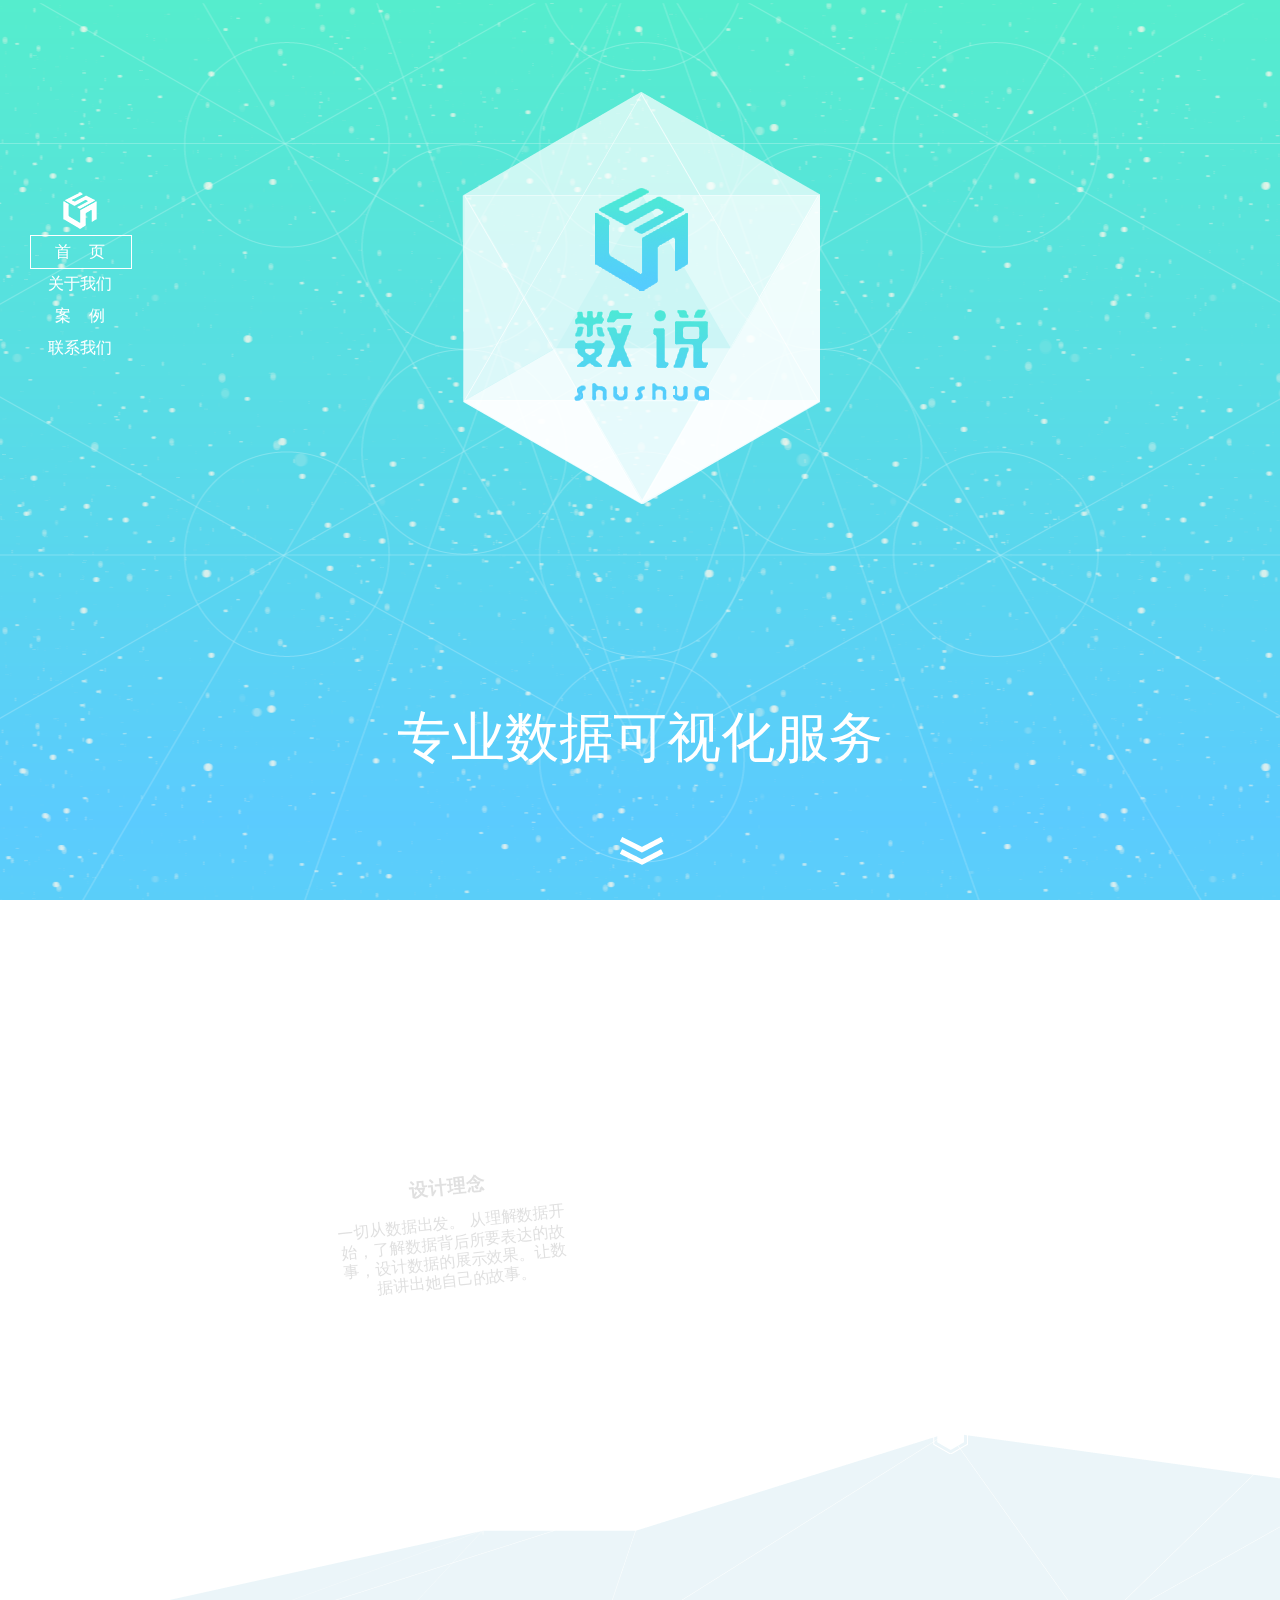
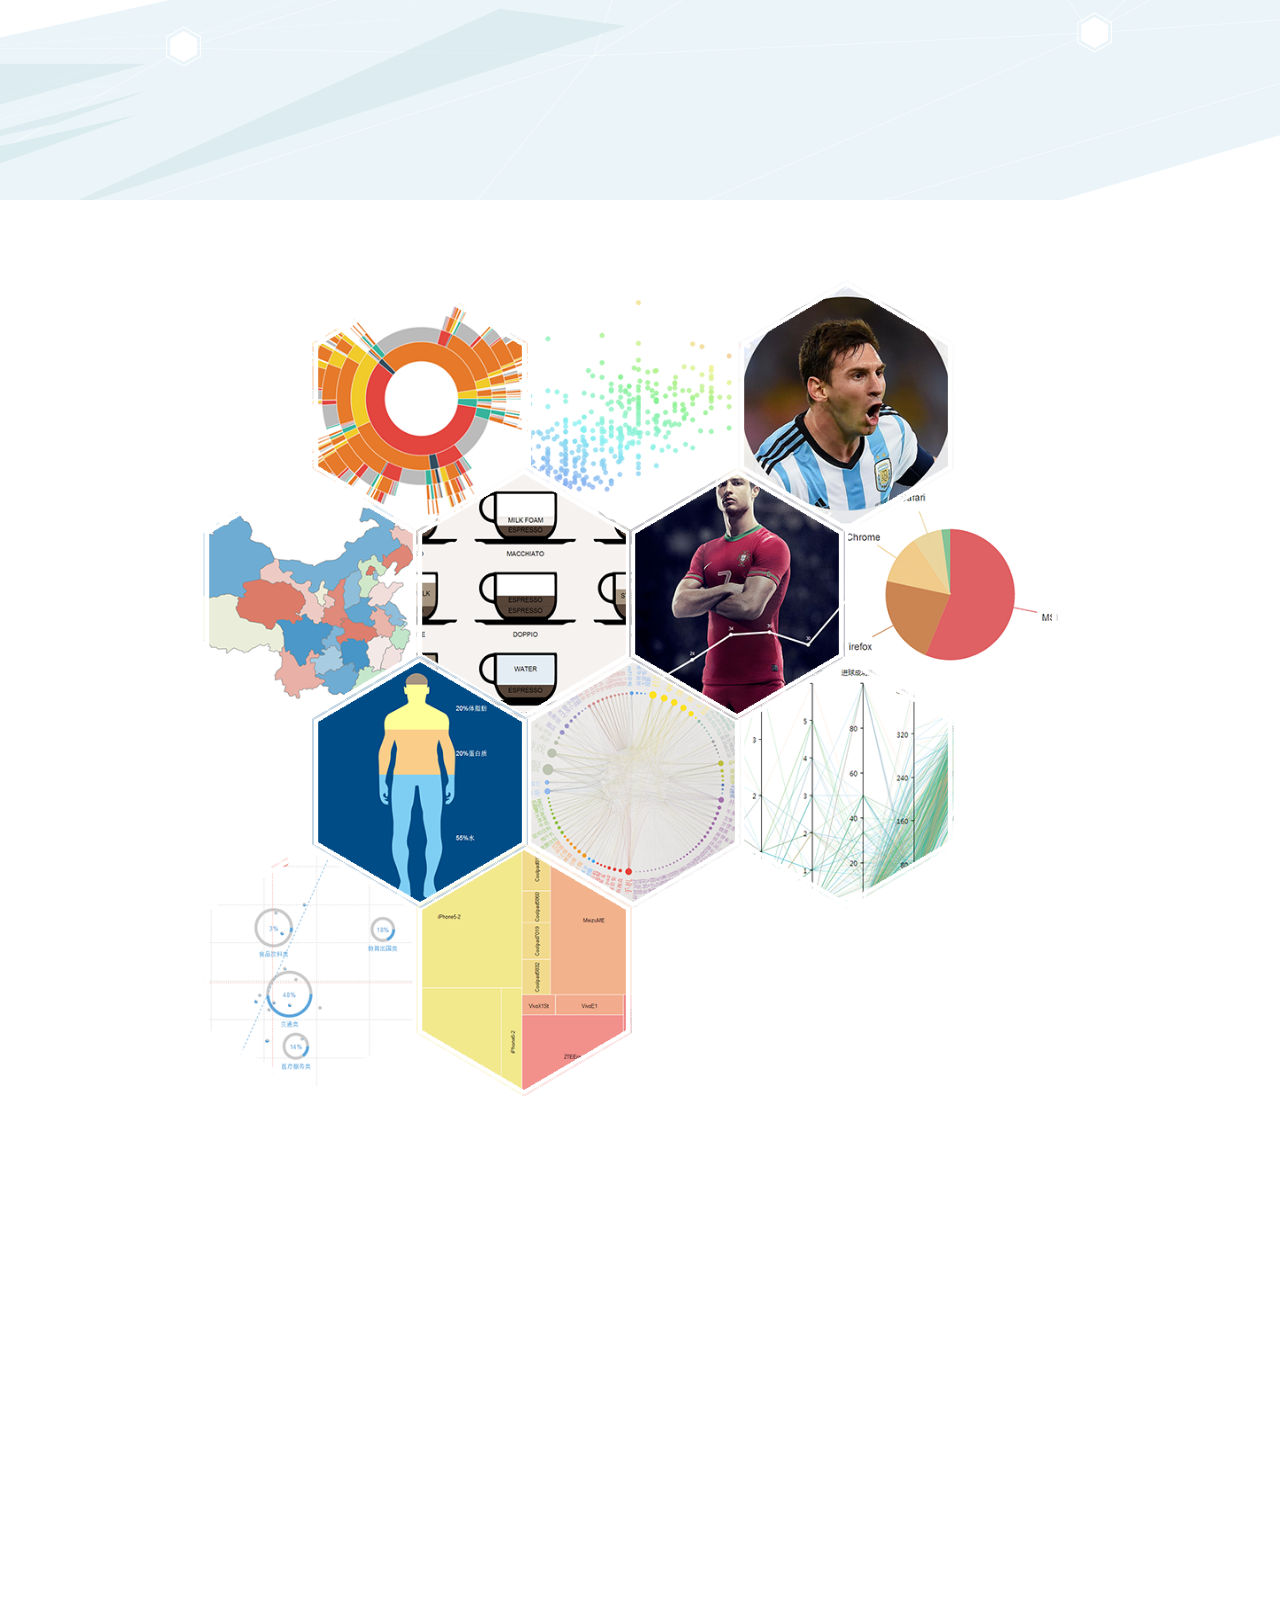
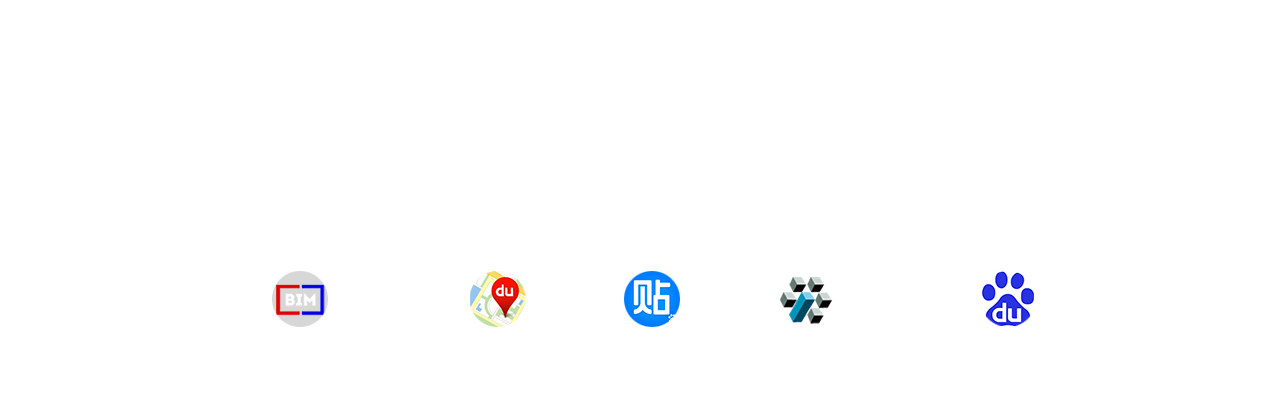
==== commit ca02d8d3: "v2.0 completed." ====
--- a/index.html
+++ b/index.html
@@ -6,6 +6,8 @@
     <meta name="viewport" content="width=device-width, initial-scale=1, maximum-scale=1">
 	<title>数说 - 用数据说话</title>
 
+    <link rel="icon" href="favicon.ico" mce_href="favicon.ico" type="image/x-icon">
+    <link rel="shortcut icon" href="favicon.ico" mce_href="favicon.ico" type="image/x-icon">
 	<link rel="stylesheet" type="text/css" href="./css/main.css" />
     <link rel="stylesheet" type="text/css" href="./css/fixed-positioning.css" />
 
@@ -32,10 +34,10 @@
 
     <div id="second-section">
         <div id="sea" data-25p="opacity: 0.2;" data-50p="opacity: 1;">
-            <div id="intro1-hover">前言</div>
-            <div id="intro2-hover">第二部分</div>
-            <div id="intro3-hover">第三部分</div>
-            <div id="intro4-hover">第四部分</div>
+            <div id="intro1-hover"><h3>前沿</h3><div class="desc">我们时刻关注数据可视化最新进展，并不断挑战自我，突破创新。</div></div>
+            <div id="intro2-hover"><h3>设计理念</h3><div class="desc">一切从数据出发。 从理解数据开始，了解数据背后所要表达的故事，设计数据的展示效果。让数据讲出她自己的故事。</div></div>
+            <div id="intro3-hover"><h3>态度</h3><div class="desc">精益求精和注重细节是我们的宗旨。 每个图表对我们来说都是全新的。我们会从理解数据开始，设计数据展示的每个细节，大到实体对象的展现方式，小到细节颜色的选取，我们都力求做到精益求精。</div></div>
+            <div id="intro4-hover"><h3>优势</h3><div class="desc">众多百度大数据部门的成功案例。 我们已经与百度的多个产品线合作，成功上线了多个完全不同的定制化图表，并受到了每个产品线的一致好评。在合作的工程中，无论是对数据的理解上，还是效果的设计和展示上，都积累了丰富的经验。</div></div>
             <div class="intro" id="intro1"></div>
             <div class="intro" id="intro2"></div>
             <div class="intro" id="intro3"></div>
@@ -46,555 +48,8 @@
     <div id="third-section">
         <div class="section-title">案&nbsp;&nbsp;&nbsp;&nbsp;例</div>
         <div class="prj-block">
-            <ul class="prj-wrap-odd first-line fix">
-                <li class="prj"></li>
-                <li class="prj"></li>
-                <li class="prj"></li>
-            </ul>
-            <ul class="prj-wrap-even fix">
-                <li class="prj"></li>
-                <li class="prj"></li>
-                <li class="prj"></li>
-                <li class="prj"></li>
-            </ul>
-            <ul class="prj-wrap-odd fix">
-                <li class="prj"></li>
-                <li class="prj"></li>
-                <li class="prj"></li>
-            </ul>
-
-            <!-- display:none start -->
-            <ul class="prj-wrap-even fix appended">
-                <li class="prj"></li>
-                <li class="prj"></li>
-                <li class="prj"></li>
-                <li class="prj"></li>
-            </ul>
-            <ul class="prj-wrap-odd fix appended">
-                <li class="prj"></li>
-                <li class="prj"></li>
-                <li class="prj"></li>
-            </ul>
-            <ul class="prj-wrap-even fix appended">
-                <li class="prj"></li>
-                <li class="prj"></li>
-                <li class="prj"></li>
-                <li class="prj"></li>
-            </ul>
-            <ul class="prj-wrap-odd fix appended">
-                <li class="prj"></li>
-                <li class="prj"></li>
-                <li class="prj"></li>
-            </ul>
-            <!-- display:none end -->
-
-            <!-- display:none start -->
-            <ul class="prj-wrap-even fix appended">
-                <li class="prj"></li>
-                <li class="prj"></li>
-                <li class="prj"></li>
-                <li class="prj"></li>
-            </ul>
-            <ul class="prj-wrap-odd fix appended">
-                <li class="prj"></li>
-                <li class="prj"></li>
-                <li class="prj"></li>
-            </ul>
-            <ul class="prj-wrap-even fix appended">
-                <li class="prj"></li>
-                <li class="prj"></li>
-                <li class="prj"></li>
-                <li class="prj"></li>
-            </ul>
-            <ul class="prj-wrap-odd fix appended">
-                <li class="prj"></li>
-                <li class="prj"></li>
-                <li class="prj"></li>
-            </ul>
-            <!-- display:none end -->
-            <!-- display:none start -->
-            <ul class="prj-wrap-even fix appended">
-                <li class="prj"></li>
-                <li class="prj"></li>
-                <li class="prj"></li>
-                <li class="prj"></li>
-            </ul>
-            <ul class="prj-wrap-odd fix appended">
-                <li class="prj"></li>
-                <li class="prj"></li>
-                <li class="prj"></li>
-            </ul>
-            <ul class="prj-wrap-even fix appended">
-                <li class="prj"></li>
-                <li class="prj"></li>
-                <li class="prj"></li>
-                <li class="prj"></li>
-            </ul>
-            <ul class="prj-wrap-odd fix appended">
-                <li class="prj"></li>
-                <li class="prj"></li>
-                <li class="prj"></li>
-            </ul>
-            <!-- display:none end -->
-            <!-- display:none start -->
-            <ul class="prj-wrap-even fix appended">
-                <li class="prj"></li>
-                <li class="prj"></li>
-                <li class="prj"></li>
-                <li class="prj"></li>
-            </ul>
-            <ul class="prj-wrap-odd fix appended">
-                <li class="prj"></li>
-                <li class="prj"></li>
-                <li class="prj"></li>
-            </ul>
-            <ul class="prj-wrap-even fix appended">
-                <li class="prj"></li>
-                <li class="prj"></li>
-                <li class="prj"></li>
-                <li class="prj"></li>
-            </ul>
-            <ul class="prj-wrap-odd fix appended">
-                <li class="prj"></li>
-                <li class="prj"></li>
-                <li class="prj"></li>
-            </ul>
-            <!-- display:none end -->
-            <!-- display:none start -->
-            <ul class="prj-wrap-even fix appended">
-                <li class="prj"></li>
-                <li class="prj"></li>
-                <li class="prj"></li>
-                <li class="prj"></li>
-            </ul>
-            <ul class="prj-wrap-odd fix appended">
-                <li class="prj"></li>
-                <li class="prj"></li>
-                <li class="prj"></li>
-            </ul>
-            <ul class="prj-wrap-even fix appended">
-                <li class="prj"></li>
-                <li class="prj"></li>
-                <li class="prj"></li>
-                <li class="prj"></li>
-            </ul>
-            <ul class="prj-wrap-odd fix appended">
-                <li class="prj"></li>
-                <li class="prj"></li>
-                <li class="prj"></li>
-            </ul>
-            <!-- display:none end -->
-            <!-- display:none start -->
-            <ul class="prj-wrap-even fix appended">
-                <li class="prj"></li>
-                <li class="prj"></li>
-                <li class="prj"></li>
-                <li class="prj"></li>
-            </ul>
-            <ul class="prj-wrap-odd fix appended">
-                <li class="prj"></li>
-                <li class="prj"></li>
-                <li class="prj"></li>
-            </ul>
-            <ul class="prj-wrap-even fix appended">
-                <li class="prj"></li>
-                <li class="prj"></li>
-                <li class="prj"></li>
-                <li class="prj"></li>
-            </ul>
-            <ul class="prj-wrap-odd fix appended">
-                <li class="prj"></li>
-                <li class="prj"></li>
-                <li class="prj"></li>
-            </ul>
-            <!-- display:none end -->
-            <!-- display:none start -->
-            <ul class="prj-wrap-even fix appended">
-                <li class="prj"></li>
-                <li class="prj"></li>
-                <li class="prj"></li>
-                <li class="prj"></li>
-            </ul>
-            <ul class="prj-wrap-odd fix appended">
-                <li class="prj"></li>
-                <li class="prj"></li>
-                <li class="prj"></li>
-            </ul>
-            <ul class="prj-wrap-even fix appended">
-                <li class="prj"></li>
-                <li class="prj"></li>
-                <li class="prj"></li>
-                <li class="prj"></li>
-            </ul>
-            <ul class="prj-wrap-odd fix appended">
-                <li class="prj"></li>
-                <li class="prj"></li>
-                <li class="prj"></li>
-            </ul>
-            <!-- display:none end -->
-            <!-- display:none start -->
-            <ul class="prj-wrap-even fix appended">
-                <li class="prj"></li>
-                <li class="prj"></li>
-                <li class="prj"></li>
-                <li class="prj"></li>
-            </ul>
-            <ul class="prj-wrap-odd fix appended">
-                <li class="prj"></li>
-                <li class="prj"></li>
-                <li class="prj"></li>
-            </ul>
-            <ul class="prj-wrap-even fix appended">
-                <li class="prj"></li>
-                <li class="prj"></li>
-                <li class="prj"></li>
-                <li class="prj"></li>
-            </ul>
-            <ul class="prj-wrap-odd fix appended">
-                <li class="prj"></li>
-                <li class="prj"></li>
-                <li class="prj"></li>
-            </ul>
-            <!-- display:none end -->
-            <!-- display:none start -->
-            <ul class="prj-wrap-even fix appended">
-                <li class="prj"></li>
-                <li class="prj"></li>
-                <li class="prj"></li>
-                <li class="prj"></li>
-            </ul>
-            <ul class="prj-wrap-odd fix appended">
-                <li class="prj"></li>
-                <li class="prj"></li>
-                <li class="prj"></li>
-            </ul>
-            <ul class="prj-wrap-even fix appended">
-                <li class="prj"></li>
-                <li class="prj"></li>
-                <li class="prj"></li>
-                <li class="prj"></li>
-            </ul>
-            <ul class="prj-wrap-odd fix appended">
-                <li class="prj"></li>
-                <li class="prj"></li>
-                <li class="prj"></li>
-            </ul>
-            <!-- display:none end -->
-            <!-- display:none start -->
-            <ul class="prj-wrap-even fix appended">
-                <li class="prj"></li>
-                <li class="prj"></li>
-                <li class="prj"></li>
-                <li class="prj"></li>
-            </ul>
-            <ul class="prj-wrap-odd fix appended">
-                <li class="prj"></li>
-                <li class="prj"></li>
-                <li class="prj"></li>
-            </ul>
-            <ul class="prj-wrap-even fix appended">
-                <li class="prj"></li>
-                <li class="prj"></li>
-                <li class="prj"></li>
-                <li class="prj"></li>
-            </ul>
-            <ul class="prj-wrap-odd fix appended">
-                <li class="prj"></li>
-                <li class="prj"></li>
-                <li class="prj"></li>
-            </ul>
-            <!-- display:none end -->
-            <!-- display:none start -->
-            <ul class="prj-wrap-even fix appended">
-                <li class="prj"></li>
-                <li class="prj"></li>
-                <li class="prj"></li>
-                <li class="prj"></li>
-            </ul>
-            <ul class="prj-wrap-odd fix appended">
-                <li class="prj"></li>
-                <li class="prj"></li>
-                <li class="prj"></li>
-            </ul>
-            <ul class="prj-wrap-even fix appended">
-                <li class="prj"></li>
-                <li class="prj"></li>
-                <li class="prj"></li>
-                <li class="prj"></li>
-            </ul>
-            <ul class="prj-wrap-odd fix appended">
-                <li class="prj"></li>
-                <li class="prj"></li>
-                <li class="prj"></li>
-            </ul>
-            <!-- display:none end -->
-            <!-- display:none start -->
-            <ul class="prj-wrap-even fix appended">
-                <li class="prj"></li>
-                <li class="prj"></li>
-                <li class="prj"></li>
-                <li class="prj"></li>
-            </ul>
-            <ul class="prj-wrap-odd fix appended">
-                <li class="prj"></li>
-                <li class="prj"></li>
-                <li class="prj"></li>
-            </ul>
-            <ul class="prj-wrap-even fix appended">
-                <li class="prj"></li>
-                <li class="prj"></li>
-                <li class="prj"></li>
-                <li class="prj"></li>
-            </ul>
-            <ul class="prj-wrap-odd fix appended">
-                <li class="prj"></li>
-                <li class="prj"></li>
-                <li class="prj"></li>
-            </ul>
-            <!-- display:none end -->
-            <!-- display:none start -->
-            <ul class="prj-wrap-even fix appended">
-                <li class="prj"></li>
-                <li class="prj"></li>
-                <li class="prj"></li>
-                <li class="prj"></li>
-            </ul>
-            <ul class="prj-wrap-odd fix appended">
-                <li class="prj"></li>
-                <li class="prj"></li>
-                <li class="prj"></li>
-            </ul>
-            <ul class="prj-wrap-even fix appended">
-                <li class="prj"></li>
-                <li class="prj"></li>
-                <li class="prj"></li>
-                <li class="prj"></li>
-            </ul>
-            <ul class="prj-wrap-odd fix appended">
-                <li class="prj"></li>
-                <li class="prj"></li>
-                <li class="prj"></li>
-            </ul>
-            <!-- display:none end -->
-            <!-- display:none start -->
-            <ul class="prj-wrap-even fix appended">
-                <li class="prj"></li>
-                <li class="prj"></li>
-                <li class="prj"></li>
-                <li class="prj"></li>
-            </ul>
-            <ul class="prj-wrap-odd fix appended">
-                <li class="prj"></li>
-                <li class="prj"></li>
-                <li class="prj"></li>
-            </ul>
-            <ul class="prj-wrap-even fix appended">
-                <li class="prj"></li>
-                <li class="prj"></li>
-                <li class="prj"></li>
-                <li class="prj"></li>
-            </ul>
-            <ul class="prj-wrap-odd fix appended">
-                <li class="prj"></li>
-                <li class="prj"></li>
-                <li class="prj"></li>
-            </ul>
-            <!-- display:none end -->
-            <!-- display:none start -->
-            <ul class="prj-wrap-even fix appended">
-                <li class="prj"></li>
-                <li class="prj"></li>
-                <li class="prj"></li>
-                <li class="prj"></li>
-            </ul>
-            <ul class="prj-wrap-odd fix appended">
-                <li class="prj"></li>
-                <li class="prj"></li>
-                <li class="prj"></li>
-            </ul>
-            <ul class="prj-wrap-even fix appended">
-                <li class="prj"></li>
-                <li class="prj"></li>
-                <li class="prj"></li>
-                <li class="prj"></li>
-            </ul>
-            <ul class="prj-wrap-odd fix appended">
-                <li class="prj"></li>
-                <li class="prj"></li>
-                <li class="prj"></li>
-            </ul>
-            <!-- display:none end -->
-            <!-- display:none start -->
-            <ul class="prj-wrap-even fix appended">
-                <li class="prj"></li>
-                <li class="prj"></li>
-                <li class="prj"></li>
-                <li class="prj"></li>
-            </ul>
-            <ul class="prj-wrap-odd fix appended">
-                <li class="prj"></li>
-                <li class="prj"></li>
-                <li class="prj"></li>
-            </ul>
-            <ul class="prj-wrap-even fix appended">
-                <li class="prj"></li>
-                <li class="prj"></li>
-                <li class="prj"></li>
-                <li class="prj"></li>
-            </ul>
-            <ul class="prj-wrap-odd fix appended">
-                <li class="prj"></li>
-                <li class="prj"></li>
-                <li class="prj"></li>
-            </ul>
-            <!-- display:none end -->
-            <!-- display:none start -->
-            <ul class="prj-wrap-even fix appended">
-                <li class="prj"></li>
-                <li class="prj"></li>
-                <li class="prj"></li>
-                <li class="prj"></li>
-            </ul>
-            <ul class="prj-wrap-odd fix appended">
-                <li class="prj"></li>
-                <li class="prj"></li>
-                <li class="prj"></li>
-            </ul>
-            <ul class="prj-wrap-even fix appended">
-                <li class="prj"></li>
-                <li class="prj"></li>
-                <li class="prj"></li>
-                <li class="prj"></li>
-            </ul>
-            <ul class="prj-wrap-odd fix appended">
-                <li class="prj"></li>
-                <li class="prj"></li>
-                <li class="prj"></li>
-            </ul>
-            <!-- display:none end -->
-            <!-- display:none start -->
-            <ul class="prj-wrap-even fix appended">
-                <li class="prj"></li>
-                <li class="prj"></li>
-                <li class="prj"></li>
-                <li class="prj"></li>
-            </ul>
-            <ul class="prj-wrap-odd fix appended">
-                <li class="prj"></li>
-                <li class="prj"></li>
-                <li class="prj"></li>
-            </ul>
-            <ul class="prj-wrap-even fix appended">
-                <li class="prj"></li>
-                <li class="prj"></li>
-                <li class="prj"></li>
-                <li class="prj"></li>
-            </ul>
-            <ul class="prj-wrap-odd fix appended">
-                <li class="prj"></li>
-                <li class="prj"></li>
-                <li class="prj"></li>
-            </ul>
-            <!-- display:none end -->
-            <!-- display:none start -->
-            <ul class="prj-wrap-even fix appended">
-                <li class="prj"></li>
-                <li class="prj"></li>
-                <li class="prj"></li>
-                <li class="prj"></li>
-            </ul>
-            <ul class="prj-wrap-odd fix appended">
-                <li class="prj"></li>
-                <li class="prj"></li>
-                <li class="prj"></li>
-            </ul>
-            <ul class="prj-wrap-even fix appended">
-                <li class="prj"></li>
-                <li class="prj"></li>
-                <li class="prj"></li>
-                <li class="prj"></li>
-            </ul>
-            <ul class="prj-wrap-odd fix appended">
-                <li class="prj"></li>
-                <li class="prj"></li>
-                <li class="prj"></li>
-            </ul>
-            <!-- display:none end -->
-            <!-- display:none start -->
-            <ul class="prj-wrap-even fix appended">
-                <li class="prj"></li>
-                <li class="prj"></li>
-                <li class="prj"></li>
-                <li class="prj"></li>
-            </ul>
-            <ul class="prj-wrap-odd fix appended">
-                <li class="prj"></li>
-                <li class="prj"></li>
-                <li class="prj"></li>
-            </ul>
-            <ul class="prj-wrap-even fix appended">
-                <li class="prj"></li>
-                <li class="prj"></li>
-                <li class="prj"></li>
-                <li class="prj"></li>
-            </ul>
-            <ul class="prj-wrap-odd fix appended">
-                <li class="prj"></li>
-                <li class="prj"></li>
-                <li class="prj"></li>
-            </ul>
-            <!-- display:none end -->
-            <!-- display:none start -->
-            <ul class="prj-wrap-even fix appended">
-                <li class="prj"></li>
-                <li class="prj"></li>
-                <li class="prj"></li>
-                <li class="prj"></li>
-            </ul>
-            <ul class="prj-wrap-odd fix appended">
-                <li class="prj"></li>
-                <li class="prj"></li>
-                <li class="prj"></li>
-            </ul>
-            <ul class="prj-wrap-even fix appended">
-                <li class="prj"></li>
-                <li class="prj"></li>
-                <li class="prj"></li>
-                <li class="prj"></li>
-            </ul>
-            <ul class="prj-wrap-odd fix appended">
-                <li class="prj"></li>
-                <li class="prj"></li>
-                <li class="prj"></li>
-            </ul>
-            <!-- display:none end -->
-            <!-- display:none start -->
-            <ul class="prj-wrap-even fix appended">
-                <li class="prj"></li>
-                <li class="prj"></li>
-                <li class="prj"></li>
-                <li class="prj"></li>
-            </ul>
-            <ul class="prj-wrap-odd fix appended">
-                <li class="prj"></li>
-                <li class="prj"></li>
-                <li class="prj"></li>
-            </ul>
-            <ul class="prj-wrap-even fix appended">
-                <li class="prj"></li>
-                <li class="prj"></li>
-                <li class="prj"></li>
-                <li class="prj"></li>
-            </ul>
-            <ul class="prj-wrap-odd fix appended">
-                <li class="prj"></li>
-                <li class="prj"></li>
-                <li class="prj"></li>
-            </ul>
-            <!-- display:none end -->
-
         </div>
-        <div id="more">查看更多</div>
+        <!--<div id="more">查看更多</div>-->
     </div>
 
     <div id="forth-section">
@@ -609,14 +64,11 @@
                     <div class="cnt-title">QQ</div>
                     <div class="cnt-detail">234589330</div>
                 </div>
-                <div class="cnt addr">
-                    <div class="cnt-title">地址</div>
-                    <div class="cnt-detail">北京市海淀区上地十街</div>
-                </div>
             </div>
         </div>
         <div class="footer">
                 <ul class="friend-wrap fix">
+                    <li class="friend-link cooperate-title">合作伙伴：</li>
                     <li class="friend-link baidu-bim">BIM营销研究院</li>
                     <li class="friend-link baidu-map">百度地图</li>
                     <li class="friend-link baidu-tieba">百度贴吧</li>
@@ -627,11 +79,13 @@
         </div>
     </div>
 
+    <div id="scroll-sc" data-0="top:0px"></div>
     <div id="skrollr-body"></div>
 
 
     <script type="text/javascript" src="./js/skrollr.min.js"></script>
     <script type="text/javascript" src="./js/jquery.mousewheel.min.js"></script>
+    <script type="text/javascript" src="./js/jquery.transit.min.js"></script>
 
     <!--[if lt IE 9]>
     <script type="text/javascript" src="../skrollr-ie/dist/skrollr.ie.min.js"></script>
@@ -652,16 +106,168 @@
 
         $(function(){
 
+
+            /****************************** 第三部分--案例DOM加载 *********************************/
+            /*
+            *
+            *  新增项目方法：
+            *  （1）在文档流中增加prj的标签id递增，class；
+            *  （2）这prj数组里增加对象，注意图片尺寸为244*280。
+            *
+            */
+            var prj = [
+                {
+                    backgroundImage: 'prj-1.png',
+                    mainTitle: '网站流量转化图',
+                    subTitle: '该图表表示的是一个网站的的流量转化情况。',
+                    href: 'http://shushuo.baidu.com/theme-sun.php'
+                },
+                {
+                    backgroundImage: 'prj-2.png',
+                    mainTitle: '散点图示例',
+                    subTitle: '散点图常用于显示两组数据之间的相关性，可展示数据的分布情况。',
+                    href: 'http://shushuo.baidu.com/detail-basescatter.php'
+                },
+                {
+                    backgroundImage: 'prj-3.png',
+                    mainTitle: '球员数据雷达图',
+                    subTitle: '用雷达图的方式表示一个球员的各项数据，直观且多球员之间的可比性强。',
+                    href: 'http://shushuo.baidu.com/charts/radar/'
+                },
+                {
+                    backgroundImage: 'prj-4.png',
+                    mainTitle: '全国人口职业分布图',
+                    subTitle: '项目运用职业人口密度和区位商指标,分析了职业人口在省(市、区)和不同区域的分布现状。图为研究数据的可视化展示。',
+                    href: 'http://shushuo.baidu.com/detail-chinamap.php'
+                },
+                {
+                    backgroundImage: 'prj-5.png',
+                    mainTitle: 'Coffee Guide',
+                    subTitle: '信息的展示不一定是严谨的图表，形象的图形也可以为信息的表达增色不少。信息图展现的是咖啡饮用指南。',
+                    href: 'http://shushuo.baidu.com/theme-coffee.php'
+                },
+                {
+                    backgroundImage: 'prj-6.png',
+                    mainTitle: 'C罗2002-2013进球数趋势',
+                    subTitle: '图表展示的是C罗2002-2013进球数趋势，2014世界杯能否打破记录。',
+                    href: 'http://shushuo.baidu.com/theme-ronaldo.php'
+                },
+                {
+                    backgroundImage: 'prj-7.png',
+                    mainTitle: '基础图表',
+                    subTitle: '饼图、柱状图、堆叠图。',
+                    href: 'http://shushuo.baidu.com/theme-basiccharts.php'
+                },
+                {
+                    backgroundImage: 'prj-8.png',
+                    mainTitle: '人体的构成',
+                    subTitle: '这是堆叠图的一种形象化表达，展示的人体各个部分的构成比例。',
+                    href: 'http://shushuo.baidu.com/theme-human.php'
+                },
+                {
+                    backgroundImage: 'prj-9.png',
+                    mainTitle: '大数据解读世界杯球迷众生相',
+                    subTitle: '百度大数据根据世界杯期间球迷搜索行为路径，深度解读球迷众生相，我们将有趣关键词集合在下方的动态数据网站中，让你看世界杯心中有数。',
+                    href: 'http://tieba.baidu.com/tb/zt/wcup/index.html'
+                },
+                {
+                    backgroundImage: 'prj-10.png',
+                    mainTitle: '世界杯大数据之球员表现',
+                    subTitle: '获取世界杯所有球员在小组赛阶段的表现数据，并结合百度贴吧球员热度，在平行坐标轴中其进行可视化对比。',
+                    href: 'http://tb1.bdstatic.com/tb/zt/html7.03/perfor.html'
+                },
+                {
+                    backgroundImage: 'prj-11.png',
+                    mainTitle: '行业开发罗盘',
+                    subTitle: '行业开发罗盘项目在于运用大数据分析发现新的行业商机。该散点图在二维平面中展现了四维信息。',
+                    href: 'http://shushuo.baidu.com/detail-scatter.php'
+                },
+                {
+                    backgroundImage: 'prj-12.png',
+                    mainTitle: '手机品牌分布图',
+                    subTitle: '该可视化案例展现的是某应用小范围内手机品牌分布，案例的可视化部分采用的是矩阵树而非传统的饼图。',
+                    href: 'http://shushuo.baidu.com/detail-treemap.php'
+                }
+            ];
+
+
+            var html = '',
+                idx = 0,
+                totalRows = Math.floor(prj.length / 7) * 2;
+
+            if (prj.length % 7 > 3)
+                totalRows += 2;
+            else if (prj.length % 7 !== 0)
+                totalRows += 1;
+
+
+            for(var i = 0; i < totalRows; i++)
+            {
+                html += '<ul class="prj-wrap-';
+
+                if (i % 2 === 0)
+                    html += 'odd';
+                else
+                    html += 'even';
+
+                if (i == 0)
+                    html +=' first-line';
+                html += ' fix">';
+
+                for(var j = 0; j < (i%2 === 0 ? 3 : 4); j++, idx++)
+                    if (idx < prj.length)
+                    {
+                        html += '<li class="prj ';
+                        if (idx > 13)
+                            html += 'appended';
+                        html += '" id="prj-' + idx + '" style="background:';
+
+                        if (navigator.userAgent.indexOf("Chrome") > 0 || navigator.userAgent.indexOf("Safari") > 0)  // Chrome 具有双重背景
+                            html += 'url(\'./images/prj-border.png\'),';
+                        else
+                            html += ' border-box ';
+
+                        html += 'url(\'./images/'+ prj[idx].backgroundImage +'\') no-repeat 0% 0%;">' +
+                                '<div class="prj-hover" id="prj-hover-'+ idx +'">' +
+                                '<div class="prj-main-title">' + prj[idx].mainTitle + '</div>' +
+                                '<div class="prj-sub-title">' + prj[idx].subTitle + '</div>' +
+                                '</div>' +
+                                '</li>';
+                    }
+                html += '</ul>';
+            }
+
+            $(html).appendTo('.prj-block');
+
+            /*
+            * 根据浏览器的不同，加载相应的 js 文件，用于处理 .prj 的鼠标 in 和 out 事件。
+            */
+            window.prj = prj;
+            if (navigator.userAgent.indexOf("Chrome") > 0 || navigator.userAgent.indexOf("Safari") > 0)
+                $('<script>').attr('src', './js/ch-hover.js').attr('defer', 'defer').appendTo('head');
+            else
+            {
+                $('.prj-block').addClass('ff'); // 改变样式为圆形
+                $('<script>').attr('src', './js/ff-hover.js').attr('defer', 'defer').appendTo('head');
+            }
+
+            /****************************** window 的 scroll事件和resize事件 *********************************/
+
             var isInProcess = false,
-                section3num = 1;    // 记录第三部分有几屏
-
-
+                section3num = 1, // 记录第三部分有几屏
+                scrollTimer;
+
+            /*
+             * 鼠标的scroll事件和键盘的keydown事件：实现滚屏，单个部分滚动时只响应一次
+             */
             var scrollHandler = function(e, d) {
 
                 var direction = 0;  // -1：向下 1：向上
+                var sectionHeight = $(window).height();
 
                 if (isInProcess) return;
                 isInProcess = true;
+                clearTimeout(scrollTimer);
 
                 if (e.type == 'keydown') {
                     if (e.keyCode === 37 || e.keyCode === 38) direction = 1;  // 向上
@@ -675,90 +281,243 @@
                     duration: 800,
                     easing: 'swing',
                     done: function(){
-                        isInProcess = false;
+                        scrollTimer = setTimeout(function(){
+                            isInProcess = false;
+                        }, 0);
+
+                        var curSectionIndex = Math.ceil(s.getScrollTop()/sectionHeight-0.5);
+                        $('#cur-section').transition({
+                            top: 55 + curSectionIndex*32 + 'px'
+                        },{
+                            easing: 'ease'
+                        });
                     }
                 });
+
+
+
             };
 
+
+
+            /*
+
+             * 窗口的resize事件：调整每个部分的高度（不包括第三部分）
+             */
             var resizeSectionHandler = function(){
                 var sectionHeight = $(window).height();
 
-                $.each($('#cur-section')[0].dataset, function(idx, ele){
-                    $('#cur-section').removeAttr('data-' + idx );
-                });
-
-                $('#cur-section')
-                        .attr('data-0', 'top[swing]: 55px')
-                        .attr('data-' + 1 * sectionHeight, 'top: 87px')
-                        .attr('data-' + 2 * sectionHeight, 'top: 119px')
-                        .attr('data-' + ((1 + section3num) * sectionHeight-1), 'top: 119px')
-                        .attr('data-' + (2 + section3num) * sectionHeight, 'top: 151px');
-                s.refresh($('#cur-section'));
+//                $.each($('#scroll-sc')[0].dataset, function(idx, ele){
+//                    $('#scroll-sc').removeAttr('data-' + idx );
+//                });
+//
+//                $('#scroll-sc')
+//                        .attr('data-0', 'top[swing]: 55px')
+//                        .attr('data-' + 1 * sectionHeight, 'top: 87px')
+//                        .attr('data-' + 2 * sectionHeight, 'top: 119px')
+//                        .attr('data-' + ((1 + section3num) * sectionHeight-1), 'top: 119px')
+//                        .attr('data-' + (2 + section3num) * sectionHeight, 'top: 151px');
+//                s.refresh($('#scroll-sc'));
+
+                var attrs = $('#scroll-sc')[0].attributes, i;
+                for (i = 0; i < attrs.length;) {
+                    if(attrs[i].name.substring(0, 5) == 'data-') {
+                        $('#scroll-sc')[0].removeAttribute(attrs[i].name);
+                    }
+                    else {
+                        i++;
+                    }
+                }
+
+                $('#scroll-sc').attr('data-0', 'top:0px');
+                $('#scroll-sc').attr('data-' + ((2 + section3num) * sectionHeight), 'top:0px');
+                s.refresh($('#scroll-sc'));
 
                 $('#first-section, #second-section, #forth-section').height(sectionHeight);
                 $('#third-section').height(section3num * sectionHeight);
 
                 var curSectionIndex = Math.ceil(s.getScrollTop()/sectionHeight-0.5);
                 s.setScrollTop(curSectionIndex * sectionHeight);
+                $('#cur-section').transition({
+                    top: 55 + curSectionIndex*32 + 'px'
+                },{
+                    easing: 'ease'
+                });
             };
 
-            var resizeSection3Handler = function(){
+            /*
+             * Chrome 版本的 resize 事件
+             * 窗口的 resize 事件：调整第三部分的高度以及每个案例的大小
+             */
+            var resizeSection3Handler_ch = function(){
                 var sectionHeight = $(window).height(),
                     sectionWidth = $(window).width(),
-                    ratio = Math.min(sectionHeight/920, Math.min(sectionWidth, 976)/976);
-
-                var itemW = Math.floor(244 * ratio);
+                    ratio = Math.min(sectionHeight/1000, Math.min(sectionWidth, 976)/976);
+
+                var itemW = Math.floor(240 * ratio);
                 var itemH = Math.floor(280 * ratio);
                 $('.prj').width(itemW);
                 $('.prj').height(itemH);
                 $('.prj').css('background-size', itemW + 'px ' + itemH + 'px');
+                $('.prj').css('-webkit-mask-size', itemW + 'px ' + itemH + 'px');
+                $('.prj-hover').css('background-size', itemW + 'px ' + itemH + 'px');
+                $('.prj-hover').css('-webkit-mask-size', itemW + 'px ' + itemH + 'px');
 
                 $('.prj-wrap-odd').css('width', 3 * (itemW + 1) + 'px');
                 $('.prj-wrap-even').css('width', 4 * (itemW + 1) + 'px');
                 $('.prj-wrap-odd, .prj-wrap-even').css('height', itemH + 'px')
                                                   .css('margin-top', -71 * ratio + 'px');
-
             }
 
+            /*
+             * 非Chrome 版本的 resize 事件
+             * 窗口的 resize 事件：调整第三部分的高度以及每个案例的大小
+             */
+            var resizeSection3Handler_ff = function(){
+                var sectionHeight = $(window).height(),
+                    sectionWidth = $(window).width(),
+                    ratio = Math.min(sectionHeight/920, Math.min(sectionWidth, 976)/976);
+
+                var itemW = Math.floor(228 * ratio);
+                var itemH = Math.floor(228 * ratio);
+                var itemBgW = Math.floor(244 * ratio);
+                var itemBgH = Math.floor(280 * ratio);
+                var itemBorderW = Math.floor(8 * ratio);
+                $('.prj').width(itemW);
+                $('.prj').height(itemH);
+                $('.prj').css('background-size', itemBgW + 'px ' + itemBgH + 'px');
+                $('.prj').css('border-width', itemBorderW);
+                $('.prj-hover').css('background-size', itemBgW + 'px ' + itemBgH + 'px');
+
+                $('.prj-wrap-odd').css('width', 3 * (itemW + itemBorderW + 10) + 'px');
+                $('.prj-wrap-even').css('width', 4 * (itemW + itemBorderW + 10) + 'px');
+                $('.prj-wrap-odd, .prj-wrap-even').css('height', itemH + 'px')
+                        .css('margin-top', -(32 - itemBorderW * 2) * ratio + 'px');
+
+                return ratio;
+            }
+
+            /*
+            * 页面加载完成时候，改变导航到指定的位置
+            */
+            setTimeout(function(){
+                var sectionHeight = $(window).height();
+                var curSectionIndex = Math.ceil($(window).scrollTop()/sectionHeight-0.5);
+                $('#cur-section').transition({
+                    top: 55 + curSectionIndex*32 + 'px'
+                },{
+                    easing: 'ease'
+                });
+            }, 100);
 
 
             $(document).mousewheel(scrollHandler);
             $(document).keydown(scrollHandler);
             resizeSectionHandler();
-            resizeSection3Handler();
-
+            if (navigator.userAgent.indexOf("Chrome") > 0 || navigator.userAgent.indexOf("Safari") > 0)
+                resizeSection3Handler_ch();
+            else
+                resizeSection3Handler_ff();
+
+
+            /*
+             * 左侧导航的 click 事件
+             */
             $('#nav li').click(function(e){
+                var sectionHeight = $(window).height();
                 s.animateTo(($(e.target).index()-1) * $(window).height(), {
+                    duration: 800,
+                    easing: 'swing',
+                    done: function(){
+                        var curSectionIndex = Math.ceil(s.getScrollTop()/sectionHeight-0.5);
+                        $('#cur-section').transition({
+                            top: 55 + curSectionIndex*32 + 'px'
+                        },{
+                            easing: 'ease'
+                        });
+                    }
+                });
+            });
+
+            /*
+            * 第一部分的向下箭头click事件
+            */
+            $('#down-arrow').click(function(e){
+                s.animateTo($(window).height(), {
                     duration: 800,
                     easing: 'swing'
                 });
             });
 
+            /*
+             * 第三部分“案例”的更多按钮click事件
+             */
             $('#more').click(function(){
+                var numAdded = 14;
+                if ($('.appended').length < 14)
+                    numAdded = $('.appended').length;
+
+
                 section3num++;
-                $('.appended:lt(4)').removeClass('appended');
+                $('.appended:lt(' + numAdded + ')').removeClass('appended');
 
                 var section3Height = $(window).height() * section3num;
                 $('#third-section').height(section3Height);
                 $(document.body).height($(document.body).height() + (section3num - 1) * $(window).height());
                 resizeSectionHandler();
-            });
-
-
+
+                if ($('.appended').length == 0)
+                    $(this).remove();
+            });
+
+            /*
+             * window的resize事件
+             */
             $(window).resize(function(){
-                resizeSectionHandler();
-                resizeSection3Handler();
-            });
-
-
-            /* sea hover 事件 */
+                resizeSectionHandler(); // 调整整体的高度
+
+                if (navigator.userAgent.indexOf("Chrome") > 0 || navigator.userAgent.indexOf("Safari") > 0)// 调整第三部分的高度
+                    resizeSection3Handler_ch();
+                else
+                    resizeSection3Handler_ff();
+            });
+
+
+
+            /********************************* 第四部分--联系我们动画 *************************************/
+            $(window).scroll(function(){
+                if (s.getScrollTop()>=($(document.body).height()- 1.5 * $(window).height())){
+                    setTimeout(function(){
+                        $('.email').transition({
+                            top: '0px',
+                            opacity: 1.0
+                        },{
+                            duration: 500,
+                            easing: 'ease'
+                        })
+
+                        setTimeout(function(){
+                            $('.qq').transition({
+                                top: '0px',
+                                opacity: 1.0
+                            },{
+                                duration: 500,
+                                easing: 'ease'
+                            })
+                        }, 200);
+                    }, 150);
+                }
+            });
+
+
+            /******************************* sea hover 事件 *****************************/
             var ap = {
                 intro1:{
                     'in':{
-                        width: '320px',
-                        height: '416px',
-                        top: '-90px',
-                        left: '160px'
+                        width: '288px',
+                        height: '434px',
+                        top: '-110px',
+                        left: '250px'
                     },
                     'out': {
                         width: '0px',
@@ -771,10 +530,10 @@
                 },
                 intro2:{
                     'in':{
-                        width: '305px',
-                        height: '430px',
+                        width: '288px',
+                        height: '434px',
                         top: '-224px',
-                        left: '508px'
+                        left: '550px'
                     },
                     'out': {
                         width: '0px',
@@ -803,10 +562,10 @@
                 },
                 intro4:{
                     'in':{
-                        width: '326px',
-                        height: '410px',
-                        top: '-104px',
-                        right: '265px'
+                        width: '288px',
+                        height: '434px',
+                        top: '-125px',
+                        right: '255px'
                     },
                     'out': {
                         width: '0px',
@@ -819,10 +578,9 @@
                 }
             };
 
-            $('#intro1, #intro2, #intro3, #intro4').on('mouseover', function(){
-                var id = $(this).attr('id');
+            var introMouseover = function(id){
                 ap[id].isMouseIn = true;
-                
+
                 if (!ap[id].isMouseOut)
                 {
                     $('#' + id).animate({
@@ -832,13 +590,13 @@
                         progress: function(){
                             if (ap[id].isMouseOut)
                             {
-                              ap[id].isMouseIn = false;
-                              $(this).stop();
-                              $(this).mouseout();
+                                ap[id].isMouseIn = false;
+                                $(this).stop();
+                                $(this).mouseout();
                             }
                         },
                         complete: function(){
-                            $('#' + id + '-hover').animate(ap[id].in,{
+                            $('#' + id + '-hover').animate(ap[id]['in'],{
                                 duration: 500,
                                 progress: function(){
                                     if (ap[id].isMouseOut)
@@ -849,20 +607,21 @@
                                     }
                                 },
                                 complete: function(){
+                                    $('#' + id + '-hover *').css('visibility', 'visible');
                                     ap[id].isMouseIn = false;
                                 }
                             });
                         }
                     });
                 }
-            });
-
-            $('#intro1, #intro2, #intro3, #intro4').on('mouseout',function(){
-                var id = $(this).attr('id');
+            }
+
+            var introMouseout = function(id){
                 ap[id].isMouseOut = true;
-                
+
                 if (!ap[id].isMouseIn)
                 {
+                    $('#' + id + '-hover *').css('visibility', 'hidden');
                     $('#' + id + '-hover').animate(ap[id].out,{
                         duration: 500,
                         progress: function(){
@@ -875,27 +634,87 @@
                         },
                         complete: function(){
                             $('#' + id).animate({
-                                backgroundSize: '100%'
-                            },
-                            {
-                                duration: 100,
-                                progress: function(){
-                                    if (ap[id].isMouseIn)
+                                        backgroundSize: '100%'
+                                    },
                                     {
-                                        ap[id].isMouseOut = false;
-                                        $(this).stop();
-                                        $('#' + id).mouseover();
-                                    }
-                                },
-                                complete: function(){
-                                    ap[id].isMouseOut = false;
-                                }
-                            });
+                                        duration: 100,
+                                        progress: function(){
+                                            if (ap[id].isMouseIn)
+                                            {
+                                                ap[id].isMouseOut = false;
+                                                $(this).stop();
+                                                $('#' + id).mouseover();
+                                            }
+                                        },
+                                        complete: function(){
+                                            ap[id].isMouseOut = false;
+                                        }
+                                    });
                         }
                     });
                 }
-            });
-            
+            }
+
+            $('#intro1, #intro2, #intro3, #intro4').on('mouseover', function(){
+                clearInterval(timer);
+                var id = $(this).attr('id');
+                introMouseover(id);
+            });
+
+            $('#intro1, #intro2, #intro3, #intro4').on('mouseout',function(e){
+                clearInterval(timer);
+                var id = $(this).attr('id');
+                if (e.toElement != $('#' + id + '-hover')[0]) {
+                    introMouseout(id);
+                }
+            });
+
+            $('#intro1-hover, #intro2-hover, #intro3-hover, #intro4-hover').on('mouseover', function(e){
+                var id = 'intro' + $(this).attr('id').replace(/[^0-9]/ig,"");
+                if ($(this).width() == 0) {
+                    introMouseover(id);
+                }
+            });
+
+            $('#intro1-hover *, #intro2-hover *, #intro3-hover *, #intro4-hover *').on('mouseover', function(e){
+                e.preventDefault(e);
+                return false;
+            });
+
+            $('#intro1-hover, #intro2-hover, #intro3-hover, #intro4-hover').on('mouseout', function(e){
+                var id = 'intro' + $(this).attr('id').replace(/[^0-9]/ig,"");
+                if (e.toElement != $('#' + id)[0] &&
+                        e.toElement != $('#' + id + '-hover h3')[0] &&
+                        e.toElement != $('#' + id + '-hover .desc')[0] &&
+                        e.toElement != $(this)[0]) {
+                    introMouseout(id);
+                }
+            });
+
+
+            /*
+            *   随机轮播函数
+            */
+            var preId = -1; //前一个轮播的id
+            var showNext = function(){
+
+                var id = Math.ceil(Math.random()*4);
+                if(id === preId)
+                    id = (id===4) ? 1: (id+1);
+                introMouseover('intro'+id);
+
+                setTimeout(function(){
+                    introMouseout('intro'+id);
+                }, 1100);
+
+                preId = id;
+            };
+
+
+            var timer = setInterval(showNext, 2200);
+            showNext();
+
+
         });
     </script>
 
--- a/css/main.css
+++ b/css/main.css
@@ -10,19 +10,19 @@
 }
 html
 {
-    /*overflow-x:auto;*/
-    /*overflow-y:hidden;*/
-    /*_overflow-x:auto;*/
-    /*_overflow-y:hidden;} *//*用来隐藏html的滚动条*/
+    overflow-x:auto;
+    overflow-y:hidden;
+    _overflow-x:auto;
+    _overflow-y:hidden;} /*用来隐藏html的滚动条*/
 }
 
 body {
-    /*margin:0;  *//* 必须 */
-    /*height:100%; *//* 必须 */
-    /*overflow-y:auto;*//* 必须 */
-    /*_margin:0;  *//* 必须 */
-    /*_height:100%; *//* 必须 */
-    /*_overflow-y:auto;*//* 必须 */
+    margin:0;
+    height:100%;
+    overflow-y:auto;
+    _margin:0;
+    _height:100%;
+    _overflow-y:auto;
 }
 #background-layer, #mid-layer, #content-layer
 {
@@ -31,17 +31,17 @@
     left:0;
     width:100%;
     height:100%;
-    background:url('../images/bg2.png') repeat-y 0% 0%;
+    background:url('../images/bg2.png') repeat 0% 0%;
 }
 #mid-layer
 {
     z-index: 49;
-    background:url('../images/bg1.png') repeat-y 0% 0%;
+    background:url('../images/bg1.png') repeat 0% 0%;
 }
 #background-layer
 {
     z-index: 48;
-    background:url('../images/bg0.png') repeat-y 0% 0%;
+    background:url('../images/bg0.png') repeat 0% 0%;
 }
 #nav
 {
@@ -77,8 +77,8 @@
 }
 #cur-section
 {
-    width: 98px;
-    height: 30px;
+    width: 100px;
+    height: 32px;
     border: 1px #fff solid;
     position: absolute;
     top: 55px;
@@ -150,9 +150,19 @@
     background: url('../images/down-arrow.png') no-repeat 0% 0%;
     left: 50%;
     bottom: 3%;
+    cursor: pointer;
     margin-left: -30px;
     z-index: 51;
-}
+    -webkit-animation: down-fade 1s ease 0s infinite;
+    -ms-animation: down-fade 1s ease 0s infinite;
+    -moz-animation: down-fade 1s ease 0s infinite;
+    -o-animation: down-fade 1s ease 0s infinite;
+}
+@-webkit-keyframes down-fade{
+    0%   { opacity: 1 }
+    100% { -webkit-transform: translate3d(0px, 15px, 0px); opacity: 0.5 }
+}
+
 #sea
 {
     width: 1700px;
@@ -160,8 +170,7 @@
     position: absolute;
     background: url('../images/sea.png') no-repeat 0% 0%;
     left: 50%;
-    bottom: 0%;
-    /*margin-top: -282px;*/
+    bottom: -10%;
     margin-left: -850px;
     z-index: 51;
 }
@@ -180,54 +189,117 @@
 #intro1-hover, #intro2-hover, #intro3-hover, #intro4-hover
 {
     position: absolute;
+    height: 0;
+    width: 0;
+    overflow: hidden;
+}
+#intro1-hover *, #intro2-hover *, #intro3-hover *, #intro4-hover *
+{
+    visibility: hidden;
+}
+#intro1-hover h3, #intro2-hover h3, #intro3-hover h3, #intro4-hover h3,#intro1-hover .desc, #intro2-hover .desc, #intro3-hover .desc, #intro4-hover .desc
+{
+    width: 80%;
+    color: #666;
+    line-height: 1.2em;
+    margin: 0 auto;
+    text-align: center;
+}
+#intro1-hover h3, #intro2-hover h3, #intro3-hover h3, #intro4-hover h3
+{
+    margin-top: 25%;
+}
+#intro1-hover .desc, #intro2-hover .desc, #intro3-hover .desc, #intro4-hover .desc
+{
+    margin-top: 15px ;
+}
+@-webkit-keyframes twinkle{
+    0%   { opacity: 0.4; -ms-transform: scale(1, 1); -webkit-transform: scale(1, 1); -o-transform: scale(1, 1); -moz-transform: scale(1, 1); }
+    100% { opacity: 1; -ms-transform: scale(1.2, 1.2); -webkit-transform: scale(1.2, 1.2); -o-transform: scale(1.2, 1.2); -moz-transform: scale(1.2, 1.2); }
 }
 #intro1
 {
     top: 300px;
     left: 376px;
-}
+    -webkit-animation: twinkle 1s ease 0s infinite alternate;
+    -ms-animation: twinkle 1s ease 0s infinite alternate;
+    -moz-animation: twinkle 1s ease 0s infinite alternate;
+    -o-animation: twinkle 1s ease 0s infinite alternate;
+}
+
 #intro1-hover
 {
     top: 320px;
     left: 394px;
-    background: url('../images/intro1.png') no-repeat 0% 0%;
+    background: url('../images/intro.png') no-repeat 0% 0%;
     background-size: 100%;
+    -webkit-transform-origin: bottom center;
+    -ms-transform: rotate(-10deg);
+    -moz-transform: rotate(-10deg);
+    -webkit-transform: rotate(-10deg);
+    -o-transform: rotate(-10deg);
 }
 #intro2
 {
     top: 182px;
     left: 676px;
+    -webkit-animation: twinkle 1s ease 0.25s infinite alternate;
+    -ms-animation: twinkle 1s ease 0.25s infinite alternate;
+    -moz-animation: twinkle 1s ease 0.25s infinite alternate;
+    -o-animation: twinkle 1s ease 0.25s infinite alternate;
 }
 #intro2-hover
 {
     top: 202px;
     left: 694px;
-    background: url('../images/intro2.png') no-repeat 0% 0%;
+    background: url('../images/intro.png') no-repeat 0% 0%;
     background-size: 100%;
+    -webkit-transform-origin: bottom center;
+    -ms-transform: rotate(-6deg);
+    -moz-transform: rotate(-6deg);
+    -webkit-transform: rotate(-6deg);
+    -o-transform: rotate(-6deg);
 }
 #intro3
 {
     top: 88px;
     right: 522px;
+    -webkit-animation: twinkle 1s ease 0.5s infinite alternate;
+    -ms-animation: twinkle 1s ease 0.5s infinite alternate;
+    -moz-animation: twinkle 1s ease 0.5s infinite alternate;
+    -o-animation: twinkle 1s ease 0.5s infinite alternate;
 }
 #intro3-hover
 {
     top: 108px;
     right: 540px;
-    background: url('../images/intro3.png') no-repeat 0% 0%;
+    background: url('../images/intro.png') no-repeat 0% 0%;
     background-size: 100%;
+    -webkit-transform-origin: bottom center;
+    /*-ms-transform: rotate(0deg);*/
+    /*-moz-transform: rotate(0deg);*/
+    /*-webkit-transform: rotate(0deg);*/
 }
 #intro4
 {
     top: 286px;
     right: 378px;
+    -webkit-animation: twinkle 1s ease 0.75s infinite alternate;
+    -ms-animation: twinkle 1s ease 0.75s infinite alternate;
+    -moz-animation: twinkle 1s ease 0.75s infinite alternate;
+    -o-animation: twinkle 1s ease 0.75s infinite alternate;
 }
 #intro4-hover
 {
     top: 306px;
     right: 396px;
-    background: url('../images/intro2.png') no-repeat 0% 0%;
+    background: url('../images/intro.png') no-repeat 0% 0%;
     background-size: 100%;
+    -webkit-transform-origin: bottom center;
+    -ms-transform: rotate(10deg);
+    -moz-transform: rotate(10deg);
+    -webkit-transform: rotate(10deg);
+    -o-transform: rotate(10deg);
 }
 .prj-block
 {
@@ -235,18 +307,11 @@
     position: absolute;
     top: 80px;
 }
-.prj-line
-{
-    /*background-color: rgba(0, 255, 0, 0.3);*/
-    height: 280px;
-    width: 100%;
-
-}
+
+/************************ Chrome 样式 --start *******************************/
 .first-line
 {
-    /*background-color: rgba(0, 0, 255, 0.3);*/
     margin-top: 0px!important;
-    /*top: 50%;*/
 }
 .prj-wrap-odd, .prj-wrap-even
 {
@@ -266,13 +331,54 @@
 {
     width: 244px;
     height: 280px;
-    background:url('../images/project.png') no-repeat 0% 0%;
+    /*background:url('../images/project.png') no-repeat 0% 0%;*/
     /*float: left;*/
     zoom: 1;
     *display: inline;
     display: inline-block;
     margin-left: -3px;
     background-size: 244px 280px;
+    -webkit-mask-image: url('../images/prj-mask.png');
+}
+.prj-hover
+{
+    width: 100%;
+    height: 100%;
+    position: relative;
+    top: 100%;
+    overflow: hidden;
+    background-color: rgba(0, 0, 0, 0.4);
+    -webkit-mask-image: url('../images/prj-hover-mask.png');
+    -webkit-transition: top 0.3s ease;
+    -ms-transition: top 0.3s ease;
+    -moz-transition: top 0.3s ease;
+    -o-transition: top 0.3s ease;
+}
+.popupMask
+{
+    top: 0;
+}
+.pointer
+{
+    cursor: pointer;
+}
+
+.prj-main-title, .prj-sub-title
+{
+    color: #fff;
+    width: 80%;
+    margin: 0 auto;
+    position: relative;
+    text-align: center;
+}
+.prj-main-title
+{
+    top: 25%;
+    font-size: 1.2em;
+}
+.prj-sub-title
+{
+    top: 30%;
 }
 .appended
 {
@@ -288,6 +394,62 @@
     content:'';
     clear:both;
 }
+/************************* Chrome 样式 --end ********************************/
+
+/************************ Firefox IE Opera 样式 --start *******************************/
+.ff .first-line
+{
+    margin-top: 0px!important;
+}
+.ff .prj-wrap-odd, .ff .prj-wrap-even
+{
+    margin: 0 auto;
+    margin-top: -32px;
+    list-style-type: none;
+}
+.ff .prj
+{
+    width: 228px;
+    height: 228px;
+    border-radius: 5000px;
+    border: 8px rgba(0, 0, 0, 0.6) solid;
+    zoom: 1;
+    *display: inline;
+    display: inline-block;
+    overflow: hidden;
+    margin-left: 0px;
+    background-size: 244px 280px;
+    background-position: center center;
+}
+.ff .prj-hover
+{
+    width: 100%;
+    height: 100%;
+    border-radius: 5000px;
+    position: relative;
+    top: 100%;
+    overflow: hidden;
+    background-color: rgba(0, 0, 0, 0.4);
+    transition: 'top, display' 0.3s ease;
+    -webkit-transition: 'top, display' 0.3s ease;
+    -ms-transition: 'top, display' 0.3s ease;
+    -moz-transition: 'top, display' 0.3s ease;
+    -o-transition: 'top, display' 0.3s ease;
+}
+.ff .popupMask
+{
+    top: 0;
+}
+.ff .pointer
+{
+    cursor: pointer;
+}
+.ff .appended
+{
+    display: none;
+}
+/************************* Firefox IE Opera 样式 --end ********************************/
+
 .section-title, #more
 {
     width: 120px;
@@ -302,6 +464,7 @@
 .section-title
 {
     border-top: 2px #fff solid;
+    top: 0;
 }
 #more
 {
@@ -330,11 +493,14 @@
 }
 .cnt
 {
-    width: 300px;
+    width: 450px;
     height: 280px;
-    margin-left: 30px;
+    margin-left: 60px;
     border-top: 1px #fff solid;
     float: left;
+    position: relative;
+    opacity: 0;
+    top: 100px;
     background: url('../images/email.png') no-repeat 50% 10%;
 }
 .first-cnt
@@ -343,20 +509,20 @@
 }
 .qq
 {
-    background-image: url('../images/qq.png');
-}
-.location
-{
-    background-image: url('../images/location.png');
-
-}
+    background-image: url('../images/QQ.png');
+}
+/*.location*/
+/*{*/
+    /*background-image: url('../images/location.png');*/
+
+/*}*/
 .cnt-title, .cnt-detail
 {
     color: #fff;
     font-size: 1.2em;
     width: 100%;
     text-align: center;
-    margin-top: 70%;
+    margin-top: 40%;
 }
 .cnt-detail
 {
@@ -387,15 +553,40 @@
     height: 62px;
     line-height: 62px;
     margin-top: 5%;
-    margin-left: 40px;
-    background: url('../images/friend-link.png') no-repeat 0 0;
+    margin-left: 20px;
     padding-left: 70px;
     float: left;
 }
+.cooperate-title
+{
+    padding-left: 0;
+}
 .copyright
 {
     margin-top:  30px;
     margin-top:  30px;
     text-align: center;
 }
-
+.baidu-bim
+{
+    background: url('../images/link-bim.png') no-repeat 0 0;
+}
+.baidu-map
+{
+    background: url('../images/link-map.png') no-repeat 0 0;
+}
+.baidu-tieba
+{
+    background: url('../images/link-tieba.png') no-repeat 0 0;
+}
+.baidu-brand
+{
+    background: url('../images/link-brand.png') no-repeat 0 0;
+}
+.baidu-daiyan
+{
+    background: url('../images/link-daiyan.png') no-repeat 0 0;
+}
+/*==================================== 以下为案例内容节点样式 ==========================================*/
+#prj1
+
